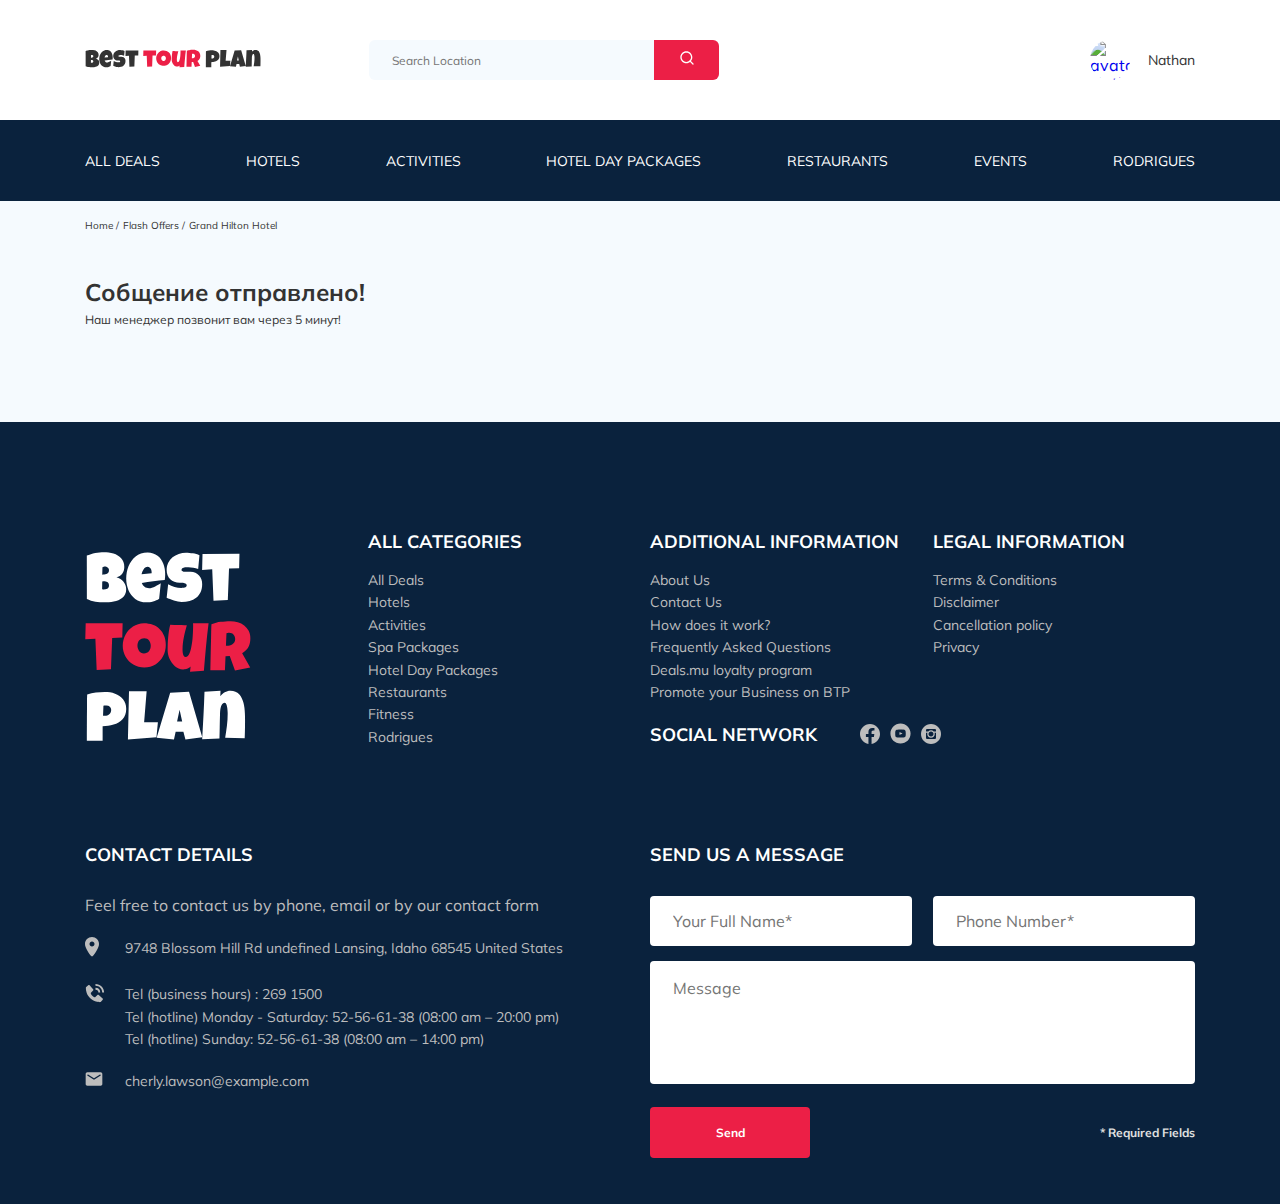
==== thankyou.html @ 68c62ca2 "add: php" ====
<!DOCTYPE html>
<html lang="ru">

<head>
  <meta charset="UTF-8">
  <meta http-equiv="X-UA-Compatible" content="IE=edge">
  <meta name="viewport" content="width=device-width, initial-scale=1.0">
  <title>Best Tour Plan - Hotel Booking</title>
  <link
    href="https://fonts.googleapis.com/css2?family=Mulish:wght@400;700&family=Nunito:wght@400;600;700;800&display=swap"
    rel="stylesheet">
  <link rel="stylesheet" href="css/swiper-bundle.min.css">
  <link rel="stylesheet" href="css/style.css">
</head>

<body>
  <header class="navbar navbar_mobile_fixed">
    <div class="container">
      <div class="navbar-top">
        <a href="#" class="logo">
          <img src="img/horizontal-logo.svg" alt="Logo: Best Tour Plan" class="logo__image">
        </a>
        <form action="#" class="search navbar__search navbar__search_mobile_hidden">
          <input type="text" class="search__input" placeholder="Search Location">
          <button class="search__button">
            <img src="img/search.svg" alt="icon: search">
          </button>
        </form>

        <a href="#" class="user navbar__user navbar__user_mobile_hidden">
          <img src="img/user-avatar.JPG" alt="avatar: Nathan" class="user__avatar">
          <span class="user__name">Nathan</span>
        </a>
        <!-- /.user -->
        <button class="menu-button navbar-top__menu-button">
          <span class="menu-button__line"></span>
          <span class="menu-button__line"></span>
          <span class="menu-button__line"></span>
        </button>
        <!-- /.navbar-top__menu-btn -->
      </div>
      <!-- /.navbar-top -->


    </div>
    <!-- /.conainer -->
    <div class="navbar-bottom">
      <div class="container">
        <nav>
          <ul class="navbar-menu">
            <li class="navbar-menu__item navbar-menu__item_mobile_visible"><a href="#"
                class="user navbar__user navbar__user_mobile_visible">
                <img src="img/user-avatar.JPG" alt="avatar: Nathan" class="user__avatar">
                <span class="user__name user__name--light">Nathan</span>
              </a>
              <!-- /.user -->
            </li>
            <!-- /.navbar-menu__item -->
            <li class="navbar-menu__item navbar-menu__item_mobile_visible">
              <form action="#" class="search navbar__search navbar__search_mobile_visible">
                <input type="text" class="search__input" placeholder="Search Location">
                <button class="search__button">
                  <img src="img/search.svg" alt="icon: search">
                </button>
              </form>
            </li>
            <!-- /.navbar-menu__item -->
            <li class="navbar-menu__item"><a href="#" class="navbar-menu__link">All Deals</a></li>
            <li class="navbar-menu__item"><a href="#" class="navbar-menu__link">Hotels</a></li>
            <li class="navbar-menu__item"><a href="#" class="navbar-menu__link">Activities</a></li>
            <li class="navbar-menu__item"><a href="#" class="navbar-menu__link">Hotel Day Packages</a></li>
            <li class="navbar-menu__item"><a href="#" class="navbar-menu__link">Restaurants</a></li>
            <li class="navbar-menu__item"><a href="#" class="navbar-menu__link">Events</a></li>
            <li class="navbar-menu__item"><a href="#" class="navbar-menu__link">Rodrigues</a></li>
          </ul>
        </nav>
        <!-- /.navbar-menu -->
      </div>
    </div>
    <!-- /.navbar-bottom -->
  </header>
  <nav class="breadcrumb">
    <div class="container">
      <ul class="breadcrumb-list">
        <li class="breadcrumb-list__item">
          <a href="#" class="breadcrumb-list__link">Home</a>
        </li>
        <li class="breadcrumb-list__item">
          <a href="#" class="breadcrumb-list__link">Flash Offers</a>
        </li>
        <li class="breadcrumb-list__item">
          Grand Hilton Hotel
        </li>
      </ul>
    </div>
    <!-- /.container -->
  </nav>
  <!-- /.breadcrumb -->
  <section class="hotel">
    <div class="container">
      <div class="hotel-info">
        <div class="hotel-info__text">
          <div class="hotel-wrapper">
            <h1 class="hotel-name hotel-info__name">Собщение отправлено!</h1>
          </div>
          <p class="hotel-description hotel-info__description">Наш менеджер позвонит вам через 5 минут!</p>
        </div>
        <!-- /.hotel-info__text -->
      </div>
      <!-- /.hotel-info -->
    </div>
    <!-- /.container -->
  </section>
  <!-- /.hotel -->
 
  <footer class="footer">
    <div class="container">
      <div class="footer-wrapper">
        <img src="img/vertical-logo.svg" alt="logo: Best Tour Plan" class="logo footer__logo">
        <div class="footer__list footer__categories">
          <h3 class="footer__title">ALL CATEGORIES</h3>
          <ul class="footer__ul">
            <li class="footer__item"><a href="#" class="footer__link">All Deals
              </a></li>
            <li class="footer__item"><a href="#" class="footer__link">Hotels
              </a></li>
            <li class="footer__item"><a href="#" class="footer__link">Activities
              </a></li>
            <li class="footer__item"><a href="#" class="footer__link">Spa Packages
              </a></li>
            <li class="footer__item"><a href="#" class="footer__link">Hotel Day Packages</a></li>
            <li class="footer__item"><a href="#" class="footer__link">Restaurants</a></li>
            <li class="footer__item"><a href="#" class="footer__link">Fitness</a></li>
            <li class="footer__item"><a href="#" class="footer__link">Rodrigues</a></li>
          </ul>
        </div>
        <!-- /.footer__list -->
        <div class="footer__list footer__additional">
          <h3 class="footer__title">ADDITIONAL INFORMATION</h3>
          <ul class="footer__ul">
            <li class="footer__item"><a href="#" class="footer__link">About Us</a></li>
            <li class="footer__item"><a href="#" class="footer__link">Contact Us</a></li>
            <li class="footer__item"><a href="#" class="footer__link">How does it work?</a></li>
            <li class="footer__item"><a href="#" class="footer__link">Frequently Asked Questions</a></li>
            <li class="footer__item"><a href="#" class="footer__link">Deals.mu loyalty program
              </a></li>
            <li class="footer__item"><a href="#" class="footer__link">Promote your Business on BTP</a></li>
          </ul>
        </div>
        <!-- /.footer__list -->
        <div class="footer__social-network">
          <h3 class="footer__title footer__title--inline">Social Network</h3>
          <div class="footer__social-links">
            <a href="#" class="footer__link"><img src="img/facebook.svg" alt="facebook"></a>
            <a href="#" class="footer__link"><img src="img/you-tube.svg" alt="you-tube"></a>
            <a href="#" class="footer__link"><img src="img/instagram.svg" alt="instagram"></a>
          </div>
          <!-- /.footer__social-links -->
        </div>
        <!-- /.footer__social-network -->
        <div class="footer__list footer__legal">
          <h3 class="footer__title">LEGAL INFORMATION</h3>
          <ul class="footer__ul">
            <li class="footer__item"><a href="#" class="footer__link">Terms & Conditions
              </a></li>
            <li class="footer__item"><a href="#" class="footer__link">Disclaimer
              </a></li>
            <li class="footer__item"><a href="#" class="footer__link">Cancellation policy
              </a></li>
            <li class="footer__item"><a href="#" class="footer__link">Privacy</a></li>
          </ul>
        </div>
        <!-- /.footer__list -->
        <div class="footer__contact-details">
          <h3 class="footer__title footer__title--mb-3">
            Contact Details
          </h3>
          <p class="footer__text">Feel free to contact us by phone, email or by our contact form</p>
          <ul class="footer__ul">
            <li class="footer__item footer__item--mb-2">
              <div class="footer__icon-wrapper"><img class="footer__icon" src="img/map-marker.svg" alt="icon: map">
              </div>
              9748 Blossom Hill Rd undefined Lansing, Idaho 68545 United States
            </li>
            <li class="footer__item footer__item--mb-2">
              <div class="footer__icon-wrapper"><img class="footer__icon" src="img/contact-phone-call.svg"
                  alt="icon: phone"></div>

              Tel (business hours) : 269 1500 <br>
              Tel (hotline) Monday - Saturday: 52-56-61-38 (08:00 am – 20:00 pm) <br>
              Tel (hotline) Sunday: 52-56-61-38 (08:00 am – 14:00 pm)

            </li>
            <li class="footer__item footer__item--mb-2">
              <div class="footer__icon-wrapper"><img class="footer__icon" src="img/email.svg" alt="icon: email"></div>
              cherly.lawson@example.com
            </li>
          </ul>
        </div>
        <!-- /.footer__contact-details -->
        <div class="footer__contact-form">
          <h3 class="footer__title footer__title--mb-3">Send us a message</h3>
          <form action="send.php" method="post" class="footer__form">
            <input type="text" class="input footer__input" placeholder="Your Full Name*" name="name">
            <input type="text" class="input footer__input" placeholder="Phone Number*" name="phone">
            <textarea class="footer__message" placeholder="Message" name="message"></textarea>
            <button type="submit" class="button footer__button">Send</button>
            <span class="footer__info">* Required Fields</span>
          </form>
        </div>
        <!-- /.footer__contacts-form -->
      </div>
      <!-- /.footer-wrapper -->
    </div>
    <!-- /.container -->
  </footer>

  <script src="js/swiper-bundle.min.js"></script>
  <script src="js/main.js"></script>
</body>

</html>
---- css/style.css ----
* {
  -webkit-box-sizing: border-box;
          box-sizing: border-box;
}

body {
  font-family: "Mulish";
  background-color: #F5FAFE;
  color: #333333;
}

.container {
  max-width: 1110px;
  margin: auto;
}

img {
  max-width: 100%;
}

/*! normalize.css v8.0.1 | MIT License | github.com/necolas/normalize.css */
/* Document
   ========================================================================== */
/**
 * 1. Correct the line height in all browsers.
 * 2. Prevent adjustments of font size after orientation changes in iOS.
 */
html {
  line-height: 1.15;
  /* 1 */
  -webkit-text-size-adjust: 100%;
  /* 2 */
}

/* Sections
   ========================================================================== */
/**
 * Remove the margin in all browsers.
 */
body {
  margin: 0;
}

/**
 * Render the `main` element consistently in IE.
 */
main {
  display: block;
}

/**
 * Correct the font size and margin on `h1` elements within `section` and
 * `article` contexts in Chrome, Firefox, and Safari.
 */
h1 {
  font-size: 2em;
  margin: 0.67em 0;
}

/* Grouping content
   ========================================================================== */
/**
 * 1. Add the correct box sizing in Firefox.
 * 2. Show the overflow in Edge and IE.
 */
hr {
  -webkit-box-sizing: content-box;
          box-sizing: content-box;
  /* 1 */
  height: 0;
  /* 1 */
  overflow: visible;
  /* 2 */
}

/**
 * 1. Correct the inheritance and scaling of font size in all browsers.
 * 2. Correct the odd `em` font sizing in all browsers.
 */
pre {
  font-family: monospace, monospace;
  /* 1 */
  font-size: 1em;
  /* 2 */
}

/* Text-level semantics
   ========================================================================== */
/**
 * Remove the gray background on active links in IE 10.
 */
a {
  background-color: transparent;
}

/**
 * 1. Remove the bottom border in Chrome 57-
 * 2. Add the correct text decoration in Chrome, Edge, IE, Opera, and Safari.
 */
abbr[title] {
  border-bottom: none;
  /* 1 */
  text-decoration: underline;
  /* 2 */
  -webkit-text-decoration: underline dotted;
          text-decoration: underline dotted;
  /* 2 */
}

/**
 * Add the correct font weight in Chrome, Edge, and Safari.
 */
b,
strong {
  font-weight: bolder;
}

/**
 * 1. Correct the inheritance and scaling of font size in all browsers.
 * 2. Correct the odd `em` font sizing in all browsers.
 */
code,
kbd,
samp {
  font-family: monospace, monospace;
  /* 1 */
  font-size: 1em;
  /* 2 */
}

/**
 * Add the correct font size in all browsers.
 */
small {
  font-size: 80%;
}

/**
 * Prevent `sub` and `sup` elements from affecting the line height in
 * all browsers.
 */
sub,
sup {
  font-size: 75%;
  line-height: 0;
  position: relative;
  vertical-align: baseline;
}

sub {
  bottom: -0.25em;
}

sup {
  top: -0.5em;
}

/* Embedded content
   ========================================================================== */
/**
 * Remove the border on images inside links in IE 10.
 */
img {
  border-style: none;
}

/* Forms
   ========================================================================== */
/**
 * 1. Change the font styles in all browsers.
 * 2. Remove the margin in Firefox and Safari.
 */
button,
input,
optgroup,
select,
textarea {
  font-family: inherit;
  /* 1 */
  font-size: 100%;
  /* 1 */
  line-height: 1.15;
  /* 1 */
  margin: 0;
  /* 2 */
}

/**
 * Show the overflow in IE.
 * 1. Show the overflow in Edge.
 */
button,
input {
  /* 1 */
  overflow: visible;
}

/**
 * Remove the inheritance of text transform in Edge, Firefox, and IE.
 * 1. Remove the inheritance of text transform in Firefox.
 */
button,
select {
  /* 1 */
  text-transform: none;
}

/**
 * Correct the inability to style clickable types in iOS and Safari.
 */
button,
[type="button"],
[type="reset"],
[type="submit"] {
  -webkit-appearance: button;
}

/**
 * Remove the inner border and padding in Firefox.
 */
button::-moz-focus-inner,
[type="button"]::-moz-focus-inner,
[type="reset"]::-moz-focus-inner,
[type="submit"]::-moz-focus-inner {
  border-style: none;
  padding: 0;
}

/**
 * Restore the focus styles unset by the previous rule.
 */
button:-moz-focusring,
[type="button"]:-moz-focusring,
[type="reset"]:-moz-focusring,
[type="submit"]:-moz-focusring {
  outline: 1px dotted ButtonText;
}

/**
 * Correct the padding in Firefox.
 */
fieldset {
  padding: 0.35em 0.75em 0.625em;
}

/**
 * 1. Correct the text wrapping in Edge and IE.
 * 2. Correct the color inheritance from `fieldset` elements in IE.
 * 3. Remove the padding so developers are not caught out when they zero out
 *    `fieldset` elements in all browsers.
 */
legend {
  -webkit-box-sizing: border-box;
          box-sizing: border-box;
  /* 1 */
  color: inherit;
  /* 2 */
  display: table;
  /* 1 */
  max-width: 100%;
  /* 1 */
  padding: 0;
  /* 3 */
  white-space: normal;
  /* 1 */
}

/**
 * Add the correct vertical alignment in Chrome, Firefox, and Opera.
 */
progress {
  vertical-align: baseline;
}

/**
 * Remove the default vertical scrollbar in IE 10+.
 */
textarea {
  overflow: auto;
}

/**
 * 1. Add the correct box sizing in IE 10.
 * 2. Remove the padding in IE 10.
 */
[type="checkbox"],
[type="radio"] {
  -webkit-box-sizing: border-box;
          box-sizing: border-box;
  /* 1 */
  padding: 0;
  /* 2 */
}

/**
 * Correct the cursor style of increment and decrement buttons in Chrome.
 */
[type="number"]::-webkit-inner-spin-button,
[type="number"]::-webkit-outer-spin-button {
  height: auto;
}

/**
 * 1. Correct the odd appearance in Chrome and Safari.
 * 2. Correct the outline style in Safari.
 */
[type="search"] {
  -webkit-appearance: textfield;
  /* 1 */
  outline-offset: -2px;
  /* 2 */
}

/**
 * Remove the inner padding in Chrome and Safari on macOS.
 */
[type="search"]::-webkit-search-decoration {
  -webkit-appearance: none;
}

/**
 * 1. Correct the inability to style clickable types in iOS and Safari.
 * 2. Change font properties to `inherit` in Safari.
 */
::-webkit-file-upload-button {
  -webkit-appearance: button;
  /* 1 */
  font: inherit;
  /* 2 */
}

/* Interactive
   ========================================================================== */
/*
 * Add the correct display in Edge, IE 10+, and Firefox.
 */
details {
  display: block;
}

/*
 * Add the correct display in all browsers.
 */
summary {
  display: list-item;
}

/* Misc
   ========================================================================== */
/**
 * Add the correct display in IE 10+.
 */
template {
  display: none;
}

/**
 * Add the correct display in IE 10.
 */
[hidden] {
  display: none;
}

.navbar {
  background-color: #fff;
}

.navbar-top {
  display: -webkit-box;
  display: -ms-flexbox;
  display: flex;
  -webkit-box-align: center;
      -ms-flex-align: center;
          align-items: center;
  -webkit-box-pack: justify;
      -ms-flex-pack: justify;
          justify-content: space-between;
  padding-top: 40px;
  padding-bottom: 40px;
}

.navbar-top__menu-button {
  display: none;
}

.navbar__search {
  margin-right: auto;
  margin-left: 108px;
}

.navbar-bottom {
  background-color: #0A223D;
}

.navbar-menu {
  list-style: none;
  margin: 0;
  padding: 31px 0;
  display: -webkit-box;
  display: -ms-flexbox;
  display: flex;
  -webkit-box-align: center;
      -ms-flex-align: center;
          align-items: center;
  -webkit-box-pack: justify;
      -ms-flex-pack: justify;
          justify-content: space-between;
  color: #fff;
}

.navbar-menu__link {
  color: inherit;
  text-decoration: none;
  text-transform: uppercase;
  font-size: 14px;
  line-height: 18px;
  width: 177px;
  height: auto;
}

.navbar-menu__item_mobile_visible {
  display: none;
}

.search {
  display: -webkit-box;
  display: -ms-flexbox;
  display: flex;
  position: relative;
  overflow: hidden;
  border-radius: 6px;
  height: 40px;
}

.search__input {
  width: 350px;
  height: 100%;
  padding-left: 23px;
  padding-right: 75px;
  background: #F5FAFE;
  border: none;
  font-size: 12px;
  line-height: 15px;
  font-family: "Mulish";
  color: #333333;
}

.search__button {
  position: absolute;
  top: 0;
  right: 0;
  height: 100%;
  width: 65px;
  border: none;
  background-color: #EC1F46;
}

.user {
  display: -webkit-box;
  display: -ms-flexbox;
  display: flex;
  -webkit-box-align: center;
      -ms-flex-align: center;
          align-items: center;
  text-decoration: none;
}

.user__avatar {
  width: 40px;
  height: 40px;
  border-radius: 50%;
  -o-object-fit: cover;
     object-fit: cover;
}

.user__name {
  font-family: "Mulish";
  margin-left: 18px;
  font-size: 14px;
  line-height: 18px;
  color: #333333;
}

.breadcrumb-list {
  display: -webkit-box;
  display: -ms-flexbox;
  display: flex;
  -webkit-box-align: center;
      -ms-flex-align: center;
          align-items: center;
  padding: 18px 0;
  margin: 0;
  list-style: none;
}

.breadcrumb-list__item {
  font-size: 10px;
  line-height: 13px;
}

.breadcrumb-list__item:not(:last-child)::after {
  content: "/";
  margin-right: 4px;
}

.breadcrumb-list__link {
  text-decoration: none;
  color: inherit;
}

.hotel {
  padding-top: 23px;
  padding-bottom: 70px;
}

.hotel-info {
  display: -webkit-box;
  display: -ms-flexbox;
  display: flex;
  -webkit-box-align: center;
      -ms-flex-align: center;
          align-items: center;
  -webkit-box-pack: justify;
      -ms-flex-pack: justify;
          justify-content: space-between;
  padding-bottom: 20px;
}

.hotel-info__offer {
  margin-left: 14px;
  margin-top: 4px;
}

.hotel-info__name {
  margin-top: 4px;
  margin-bottom: 0;
}

.hotel-info__description {
  margin: 5px 0;
}

.hotel-name {
  font-size: 24px;
  line-height: 30px;
}

.hotel-wrapper {
  display: -webkit-box;
  display: -ms-flexbox;
  display: flex;
  -ms-flex-wrap: wrap;
      flex-wrap: wrap;
  -webkit-box-align: center;
      -ms-flex-align: center;
          align-items: center;
}

.hotel-description {
  font-size: 12px;
  line-height: 15px;
}

.hotel-grid {
  display: -webkit-box;
  display: -ms-flexbox;
  display: flex;
  -webkit-box-pack: justify;
      -ms-flex-pack: justify;
          justify-content: space-between;
}

.hotel-right {
  display: -webkit-box;
  display: -ms-flexbox;
  display: flex;
  -webkit-box-orient: vertical;
  -webkit-box-direction: normal;
      -ms-flex-direction: column;
          flex-direction: column;
  -webkit-box-pack: justify;
      -ms-flex-pack: justify;
          justify-content: space-between;
}

.hotel-slider {
  width: 728px;
  height: 450px;
}

.hotel-slider__item {
  width: 100%;
  height: 100%;
  position: relative;
  border-radius: 8px;
  overflow: hidden;
}

.hotel-slider__item::after {
  content: "";
  position: absolute;
  width: 100%;
  height: 100%;
  top: 0;
  bottom: 0;
  left: 0;
  right: 0;
  z-index: 10;
  background: -webkit-gradient(linear, left top, left bottom, from(rgba(0, 122, 223, 0.48)), to(rgba(255, 255, 255, 0.128)));
  background: linear-gradient(180deg, rgba(0, 122, 223, 0.48) 0%, rgba(255, 255, 255, 0.128) 100%);
}

.hotel-slider__img {
  width: 100%;
  height: 100%;
}

.hotel-slider__button {
  position: absolute;
  top: 50%;
  -webkit-transform: translateY(-50%);
          transform: translateY(-50%);
  z-index: 99;
  width: 30px;
  height: 30px;
  border: none;
  cursor: pointer;
  background-repeat: no-repeat;
  background-position: center;
  background-size: 10px;
  background-color: transparent;
}

.hotel-slider__button--next {
  right: 18px;
  background-image: url(../img/arrow-next.svg);
}

.hotel-slider__button--prev {
  left: 18px;
  background-image: url(../img/arrow-prev.svg);
}

.stars {
  width: 100%;
}

.offer {
  font-size: 10px;
  line-height: 13px;
  padding: 4px 9px;
  background-color: #EC1F46;
  border-radius: 3px;
  color: #fff;
}

.rating {
  max-width: 65px;
  min-height: 45px;
  text-align: center;
  color: #fff;
  background-color: #EC1F46;
  border-radius: 4px;
}

.rating__text {
  font-size: 8px;
  line-height: 10px;
}

.rating__counter {
  font-size: 14px;
  line-height: 18px;
}

.booking {
  font-family: Nunito;
  background-color: #0A223D;
  color: #fff;
  border-radius: 8px;
  width: 350px;
  min-height: 210px;
  padding: 28px;
}

.booking__info {
  display: -webkit-box;
  display: -ms-flexbox;
  display: flex;
  -webkit-box-pack: justify;
      -ms-flex-pack: justify;
          justify-content: space-between;
  margin-bottom: 9px;
}

.booking__price {
  display: -webkit-box;
  display: -ms-flexbox;
  display: flex;
  -webkit-box-orient: vertical;
  -webkit-box-direction: normal;
      -ms-flex-direction: column;
          flex-direction: column;
}

.booking__start {
  font-weight: normal;
  font-size: 10px;
  line-height: 14px;
}

.booking__pricetag {
  font-style: normal;
  font-weight: 800;
  font-size: 24px;
  line-height: 33px;
}

.booking__per-room {
  font-style: normal;
  font-weight: normal;
  font-size: 12px;
  line-height: 16px;
}

.booking__room {
  margin-top: 4px;
}

.booking__text {
  display: -webkit-box;
  display: -ms-flexbox;
  display: flex;
  -webkit-box-align: center;
      -ms-flex-align: center;
          align-items: center;
  -webkit-box-pack: justify;
      -ms-flex-pack: justify;
          justify-content: space-between;
  margin-bottom: 8px;
  font-style: normal;
  font-weight: normal;
  font-size: 12px;
  line-height: 16px;
}

.booking__description {
  margin-left: 9px;
}

.booking__call-center {
  display: -webkit-box;
  display: -ms-flexbox;
  display: flex;
  -webkit-box-align: center;
      -ms-flex-align: center;
          align-items: center;
  -webkit-box-pack: justify;
      -ms-flex-pack: justify;
          justify-content: space-between;
  margin-bottom: 17px;
}

.booking__heading {
  font-style: normal;
  font-weight: 600;
  font-size: 18px;
  line-height: 25px;
}

.booking__number {
  display: -webkit-box;
  display: -ms-flexbox;
  display: flex;
  -webkit-box-align: center;
      -ms-flex-align: center;
          align-items: center;
  -webkit-box-pack: justify;
      -ms-flex-pack: justify;
          justify-content: space-between;
  color: inherit;
  text-decoration: none;
  font-weight: 600;
  font-size: 18px;
  line-height: 25px;
}

.booking__num {
  margin-left: 8px;
}

.booking__button {
  width: 100%;
  min-height: 45px;
  font-weight: 600;
  font-size: 14px;
  line-height: 19px;
  border-radius: 4px;
  background-color: #EC1F46;
  border: none;
  color: #fff;
  cursor: pointer;
}

.map {
  width: 347px;
  height: 213px;
  border-radius: 10px;
  overflow: hidden;
}

.newslatter {
  position: relative;
  padding: 98px 0 87px 0;
  background-image: url(../img/newslatter-bg.jpg);
  background-repeat: no-repeat;
  background-position: center;
  background-size: cover;
}

.newslatter::before {
  content: "";
  position: absolute;
  top: 0;
  left: 0;
  right: 0;
  bottom: 0;
  width: 100%;
  height: 100%;
  background-color: rgba(10, 34, 61, 0.8);
}

.newslatter-wrapper {
  position: relative;
  display: -webkit-box;
  display: -ms-flexbox;
  display: flex;
  -webkit-box-align: center;
      -ms-flex-align: center;
          align-items: center;
  -webkit-box-pack: justify;
      -ms-flex-pack: justify;
          justify-content: space-between;
  max-width: 731px;
  margin: auto;
}

.newslatter-title {
  color: #fff;
  font-style: normal;
  font-weight: 300;
  font-size: 24px;
  line-height: 30px;
}

.newslatter-title__strong {
  display: block;
  font-weight: 600;
  font-size: 36px;
  line-height: 45px;
  text-transform: uppercase;
}

.subscribe {
  position: relative;
  width: 350px;
  height: 55px;
  border-radius: 4px;
  overflow: hidden;
}

.subscribe__input {
  position: absolute;
  width: 100%;
  height: 100%;
  padding-left: 33px;
  padding-right: 75px;
  bottom: none;
  font-style: normal;
  font-weight: 300;
  font-size: 14px;
  line-height: 18px;
}

.subscribe__button {
  position: absolute;
  min-width: 65px;
  right: 0;
  top: 0;
  height: 100%;
  border: none;
  background-color: #EC1F46;
  color: #fff;
}

.reviews {
  padding: 40px 0 70px 0;
}

.reviews__title {
  font-style: normal;
  font-weight: bold;
  font-size: 36px;
  line-height: 45px;
  text-align: center;
  text-transform: uppercase;
  margin-bottom: 70px;
}

.reviews-slider__item {
  position: relative;
  display: -webkit-box;
  display: -ms-flexbox;
  display: flex;
  -webkit-box-orient: vertical;
  -webkit-box-direction: normal;
      -ms-flex-direction: column;
          flex-direction: column;
  -webkit-box-align: center;
      -ms-flex-align: center;
          align-items: center;
  max-width: 730px;
  margin: 45px auto 0;
  background-color: #fff;
  border-radius: 8px;
  padding: 0 62px 30px;
}

.reviews-slider__item::before {
  content: "";
  position: absolute;
  left: 62px;
  top: 13px;
  width: 70px;
  height: 47px;
  background-image: url(../img/quote-left.svg);
  background-repeat: no-repeat;
}

.reviews-slider__item::after {
  content: "";
  position: absolute;
  right: 62px;
  top: 118px;
  width: 70px;
  height: 47px;
  background-image: url(../img/quote-right.svg);
  background-repeat: no-repeat;
}

.reviews-slider__button {
  position: absolute;
  top: 50%;
  -webkit-transform: translateY(-50%);
          transform: translateY(-50%);
  width: 30px;
  height: 30px;
  background-repeat: no-repeat;
  background-size: 10px;
  background-position: center;
  border: none;
  background-color: transparent;
  cursor: pointer;
  z-index: 99;
}

.reviews-slider__button--prev {
  background-image: url(../img/arrow-prev-secondary.svg);
  left: 0;
}

.reviews-slider__button--next {
  background-image: url(../img/arrow-next-secondary.svg);
  right: 0;
}

.reviews-slider__profile {
  display: -webkit-box;
  display: -ms-flexbox;
  display: flex;
  -webkit-box-orient: vertical;
  -webkit-box-direction: normal;
      -ms-flex-direction: column;
          flex-direction: column;
  -webkit-box-align: center;
      -ms-flex-align: center;
          align-items: center;
  margin-top: -45px;
  margin-bottom: 30px;
}

.reviews-slider__avatar {
  width: 90px;
  height: 90px;
  border-radius: 50%;
  -o-object-fit: cover;
     object-fit: cover;
  margin-bottom: 9px;
}

.reviews-slider__username {
  font-weight: bold;
  font-size: 12px;
  line-height: 15px;
  color: #EC1F46;
  margin-bottom: 10px;
}

.reviews-slider__date {
  font-style: normal;
  font-weight: normal;
  font-size: 10px;
  line-height: 13px;
  margin-bottom: 4px;
}

.reviews-slider__rating {
  display: -webkit-box;
  display: -ms-flexbox;
  display: flex;
  -webkit-box-align: center;
      -ms-flex-align: center;
          align-items: center;
}

.reviews-slider__text {
  max-width: 537px;
  font-style: normal;
  font-weight: normal;
  font-size: 12px;
  line-height: 160%;
  text-align: justify;
  margin: auto;
}

.activities {
  padding: 60px 0 98px 0;
}

.activities__title {
  font-style: normal;
  font-weight: bold;
  font-size: 24px;
  line-height: 30px;
  text-transform: uppercase;
  margin-bottom: 57px;
}

.activities-wrapper {
  display: -webkit-box;
  display: -ms-flexbox;
  display: flex;
  -webkit-box-pack: justify;
      -ms-flex-pack: justify;
          justify-content: space-between;
}

.card {
  position: relative;
  display: -webkit-box;
  display: -ms-flexbox;
  display: flex;
  -webkit-box-orient: vertical;
  -webkit-box-direction: normal;
      -ms-flex-direction: column;
          flex-direction: column;
  -webkit-box-align: start;
      -ms-flex-align: start;
          align-items: flex-start;
  padding: 24px 26px;
  width: 255px;
  height: 255px;
  border-radius: 6px;
  overflow: hidden;
}

.card::before {
  content: "";
  position: absolute;
  left: 0;
  right: 0;
  top: 0;
  bottom: 0;
  background: linear-gradient(179.83deg, rgba(196, 196, 196, 0) 35.34%, #0A223D 99.85%);
  z-index: -1;
}

.card__image {
  position: absolute;
  left: 0;
  right: 0;
  top: 0;
  bottom: 0;
  width: 100%;
  height: 100%;
  -o-object-fit: cover;
     object-fit: cover;
  z-index: -2;
}

.card__title {
  margin-top: auto;
  margin-bottom: 18px;
  font-style: normal;
  font-weight: bold;
  font-size: 16px;
  line-height: 20px;
  color: #fff;
}

.card__button {
  font-family: Nunito;
  font-style: normal;
  font-weight: 600;
  font-size: 12px;
  line-height: 16px;
  color: #fff;
  padding: 7px 22px;
  border: none;
  background-color: #EC1F46;
  border-radius: 4px;
  cursor: pointer;
}

.footer {
  background-color: #0A223D;
  color: #fff;
  padding-top: 108px;
  padding-bottom: 46px;
}

.footer-wrapper {
  display: -ms-grid;
  display: grid;
  -ms-grid-columns: (minmax(min-content, 1fr))[4];
      grid-template-columns: repeat(4, minmax(-webkit-min-content, 1fr));
      grid-template-columns: repeat(4, minmax(min-content, 1fr));
  grid-gap: 20px;
  grid-auto-rows: minmax(40px, -webkit-min-content);
  grid-auto-rows: minmax(40px, min-content);
  -webkit-box-align: start;
      -ms-flex-align: start;
          align-items: start;
}

.footer__logo {
  width: 166px;
  -ms-grid-row: 1;
  -ms-grid-row-span: 2;
  grid-row: 1 / 3;
  -ms-flex-item-align: stretch;
      -ms-grid-row-align: stretch;
      align-self: stretch;
}

.footer__categories {
  -ms-grid-row: 1;
  -ms-grid-row-span: 3;
  grid-row: 1 / 4;
}

.footer__social-links {
  display: -webkit-box;
  display: -ms-flexbox;
  display: flex;
  -webkit-box-align: center;
      -ms-flex-align: center;
          align-items: center;
  min-width: 81px;
  -webkit-box-pack: justify;
      -ms-flex-pack: justify;
          justify-content: space-between;
}

.footer__social-network {
  display: -webkit-box;
  display: -ms-flexbox;
  display: flex;
  -webkit-box-align: start;
      -ms-flex-align: start;
          align-items: start;
  -ms-grid-row: 2;
  -ms-grid-row-span: 2;
  grid-row: 2 / 4;
  grid-column: span 2;
}

.footer__contact-details {
  grid-column: span 2;
}

.footer__contact-form {
  grid-column: span 2;
}

.footer__form {
  display: -webkit-box;
  display: -ms-flexbox;
  display: flex;
  -webkit-box-align: center;
      -ms-flex-align: center;
          align-items: center;
  -webkit-box-pack: justify;
      -ms-flex-pack: justify;
          justify-content: space-between;
  -ms-flex-wrap: wrap;
      flex-wrap: wrap;
}

.footer__ul {
  padding: 0;
  margin: 0;
  list-style: none;
}

.footer__title {
  font-style: normal;
  font-weight: bold;
  font-size: 18px;
  text-transform: uppercase;
  line-height: 23px;
  margin: 0 0 16px 0;
}

.footer__title--inline {
  margin: 0 43px 0 0;
}

.footer__title--mb-3 {
  margin-bottom: 30px;
}

.footer__item {
  display: -webkit-box;
  display: -ms-flexbox;
  display: flex;
  -webkit-box-align: start;
      -ms-flex-align: start;
          align-items: flex-start;
  font-style: normal;
  font-weight: normal;
  font-size: 14px;
  line-height: 160%;
  color: #BDBDBD;
}

.footer__item--mb-2 {
  margin-bottom: 20px;
}

.footer__icon-wrapper {
  min-width: 40px;
}

.footer__text {
  color: #BDBDBD;
  margin-bottom: 22px;
}

.footer__link {
  text-decoration: none;
  color: inherit;
}

.footer__input {
  background-color: #fff;
  border-radius: 4px;
  border: none;
  padding: 0 23px;
  height: 50px;
  margin-bottom: 15px;
  -ms-flex-preferred-size: 48%;
      flex-basis: 48%;
}

.footer__message {
  background-color: #fff;
  width: 539px;
  height: 123px;
  resize: none;
  border-radius: 4px;
  padding: 18px 23px;
  border: none;
  -ms-flex-preferred-size: 100%;
      flex-basis: 100%;
  margin-bottom: 23px;
}

.footer__button {
  min-width: 160px;
  min-height: 50px;
  padding: 18px;
  font-style: normal;
  font-weight: bold;
  font-size: 12px;
  line-height: 15px;
  color: #fff;
  background-color: #EC1F46;
  border-radius: 4px;
  border: none;
}

.footer__info {
  font-style: normal;
  font-weight: bold;
  font-size: 12px;
  line-height: 15px;
  color: #E0E0E0;
}

.footer__cancellatios {
  display: -webkit-box;
  display: -ms-flexbox;
  display: flex;
  -webkit-box-pack: justify;
      -ms-flex-pack: justify;
          justify-content: space-between;
  grid-colomn: 4;
}

@media (max-width: 1200px) {
  .container {
    max-width: 960px;
  }
  .slider {
    width: 590px;
  }
  .hotel-slider {
    width: 590px;
  }
  .hotel-slider__img {
    width: 100%;
    height: 100%;
    -o-object-fit: cover;
       object-fit: cover;
  }
  .card {
    width: 230px;
    height: 230px;
  }
  .footer__input {
    -ms-flex-preferred-size: 100%;
        flex-basis: 100%;
  }
}

@media (max-width: 992px) {
  .container, .newslatter-wrapper {
    max-width: 700px;
  }
  .logo {
    width: 132px;
  }
  .navbar-top {
    padding-top: 30px;
    padding-bottom: 30px;
  }
  .navbar__search {
    margin-left: auto;
    max-width: 340px;
  }
  .navbar-menu {
    padding-top: 22px;
    padding-bottom: 22px;
  }
  .navbar-menu__link {
    font-size: 12px;
    line-height: 15px;
  }
  .hotel-grid {
    -webkit-box-orient: vertical;
    -webkit-box-direction: normal;
        -ms-flex-direction: column;
            flex-direction: column;
  }
  .hotel__slider {
    margin-bottom: 30px;
  }
  .hotel-right {
    -webkit-box-orient: horizontal;
    -webkit-box-direction: normal;
        -ms-flex-direction: row;
            flex-direction: row;
  }
  .hotel-slider {
    width: 100%;
  }
  .booking {
    width: 340px;
  }
  .map {
    width: 340px;
  }
  .reviews-slider__item {
    max-width: 580px;
  }
  .activities-wrapper {
    -ms-flex-wrap: wrap;
        flex-wrap: wrap;
  }
  .activities__card {
    margin-bottom: 20px;
  }
  .card {
    width: 340px;
    height: 250px;
  }
  .footer-wrapper {
    -ms-grid-columns: (1fr)[6];
        grid-template-columns: repeat(6, 1fr);
    grid-row-gap: 40px;
  }
  .footer__input {
    -ms-flex-preferred-size: 48%;
        flex-basis: 48%;
  }
  .footer__logo {
    -ms-grid-row: 1;
    -ms-grid-row-span: 1;
    grid-row: 1 / 2;
    grid-column: span 2;
  }
  .footer__social-network {
    -ms-grid-row: 1;
    -ms-grid-row-span: 1;
    grid-row: 1 / 2;
    grid-column: span 4;
    -ms-flex-item-align: center;
        -ms-grid-row-align: center;
        align-self: center;
  }
  .footer__categories {
    grid-column: span 2;
    -ms-grid-row: 2;
    -ms-grid-row-span: 1;
    grid-row: 2 / 3;
  }
  .footer__legal {
    grid-column: span 2;
  }
  .footer__additional {
    grid-column: span 2;
  }
  .footer__contact-details {
    grid-column: span 5;
    -ms-grid-row: 3;
    grid-row: 3;
  }
  .footer__contact-form {
    grid-column: span 5;
    -ms-grid-row: 4;
    grid-row: 4;
  }
}

@media (max-width: 768px) {
  .container {
    max-width: 576px;
    width: 92%;
  }
  body {
    padding-top: 78px;
  }
  .search__input {
    max-width: 245px;
  }
  .navbar_mobile_fixed {
    position: fixed;
    top: 0;
    left: 0;
    right: 0;
    z-index: 99;
  }
  .navbar__user_mobile_hidden, .navbar__search_mobile_hidden {
    display: none;
  }
  .navbar__user_mobile_visible, .navbar__search_mobile_visible {
    display: -webkit-box;
    display: -ms-flexbox;
    display: flex;
  }
  .navbar__user {
    -webkit-box-orient: vertical;
    -webkit-box-direction: normal;
        -ms-flex-direction: column;
            flex-direction: column;
    -webkit-box-pack: center;
        -ms-flex-pack: center;
            justify-content: center;
  }
  .navbar-bottom {
    display: none;
    position: fixed;
    left: 0;
    right: 0;
    bottom: 0;
    top: 78px;
    padding-top: 30px;
  }
  .navbar-bottom--visible {
    display: block;
  }
  .navbar-menu {
    -webkit-box-orient: vertical;
    -webkit-box-direction: normal;
        -ms-flex-direction: column;
            flex-direction: column;
  }
  .navbar-menu__item {
    margin-bottom: 20px;
  }
  .navbar-menu__item_mobile_visible {
    display: block;
  }
  .hidden {
    overflow-y: hidden;
  }
  .menu-button {
    display: -webkit-box;
    display: -ms-flexbox;
    display: flex;
    width: 16px;
    height: 11px;
    -webkit-box-align: center;
        -ms-flex-align: center;
            align-items: center;
    -webkit-box-pack: justify;
        -ms-flex-pack: justify;
            justify-content: space-between;
    -webkit-box-orient: vertical;
    -webkit-box-direction: normal;
        -ms-flex-direction: column;
            flex-direction: column;
    border: none;
    background-color: #fff;
    cursor: pointer;
  }
  .menu-button__line {
    width: 16px;
    height: 1px;
    background-color: #333333;
  }
  .user__name--light {
    color: #fff;
    margin-left: 0;
    margin-top: 10px;
  }
  .stars {
    -ms-flex-preferred-size: content;
        flex-basis: content;
  }
  .hotel-name {
    -ms-flex-preferred-size: 100%;
        flex-basis: 100%;
  }
  .hotel-wrapper {
    -webkit-box-pack: justify;
        -ms-flex-pack: justify;
            justify-content: space-between;
  }
  .hotel-info__text {
    width: 100%;
  }
  .hotel-info__name {
    margin-top: 10px;
    margin-bottom: 0;
  }
  .hotel-info__rating {
    display: none;
  }
  .hotel-info__offer {
    -webkit-box-ordinal-group: 0;
        -ms-flex-order: -1;
            order: -1;
    margin-left: 0;
  }
  .hotel-right {
    -webkit-box-orient: vertical;
    -webkit-box-direction: normal;
        -ms-flex-direction: column;
            flex-direction: column;
    min-height: 450px;
  }
  .hotel-slider {
    height: 350px;
  }
  .booking {
    width: 100%;
  }
  .map {
    width: 100%;
  }
  .newslatter-wrapper {
    max-width: 576px;
    width: 92%;
    -webkit-box-orient: vertical;
    -webkit-box-direction: normal;
        -ms-flex-direction: column;
            flex-direction: column;
    -webkit-box-align: start;
        -ms-flex-align: start;
            align-items: flex-start;
  }
  .reviews {
    padding: 40px 0 60px 0;
  }
  .reviews__title {
    margin-bottom: 50px;
    font-size: 30px;
    line-height: 38px;
  }
  .reviews-slider__item {
    max-width: 580px;
    padding: 0 30px 30px;
  }
  .reviews-slider__item::after, .reviews-slider__item::before {
    display: none;
  }
  .reviews-slider__button {
    top: 32px;
  }
  .reviews-slider__button--prev {
    left: 50%;
    margin-left: -65px;
    -webkit-transform: translate(-50%, 0);
            transform: translate(-50%, 0);
  }
  .reviews-slider__button--next {
    right: 50%;
    margin-right: -65px;
    -webkit-transform: translate(50%, 0);
            transform: translate(50%, 0);
  }
  .activities {
    padding-top: 40px;
    padding-bottom: 60px;
  }
  .card {
    width: 49%;
    height: 255px;
  }
  .footer__input {
    -ms-flex-preferred-size: 100%;
        flex-basis: 100%;
  }
}

@media (max-width: 576px) {
  .container {
    max-width: 480px;
    width: 92%;
  }
  .logo {
    width: 99px;
  }
  .slider {
    height: 250px;
  }
  .hotel-slider {
    height: 250px;
  }
  .hotel__slider {
    margin-bottom: 20px;
  }
  .newslatter {
    padding: 76px 0 83px 0;
  }
  .newslatter__title {
    margin-bottom: 37px;
    font-style: normal;
    font-weight: 300;
    font-size: 20px;
    line-height: 25px;
  }
  .subscribe {
    width: 100%;
  }
  .card {
    width: 100%;
  }
  .footer-wrapper {
    -ms-grid-columns: 1fr;
        grid-template-columns: 1fr;
    grid-gap: 30px;
  }
  .footer__logo {
    -ms-grid-row: 1;
    grid-row: 1;
    -ms-grid-column: 1;
    grid-column: 1;
  }
  .footer__social-network {
    -ms-grid-row: 2;
    grid-row: 2;
    -ms-grid-column: 1;
    grid-column: 1;
  }
  .footer__additional {
    -ms-grid-row: 3;
    grid-row: 3;
    -ms-grid-column: 1;
    grid-column: 1;
  }
  .footer__categories {
    -ms-grid-row: 4;
    grid-row: 4;
    -ms-grid-column: 1;
    grid-column: 1;
  }
  .footer__legal {
    -ms-grid-row: 5;
    grid-row: 5;
    -ms-grid-column: 1;
    grid-column: 1;
  }
  .footer__form {
    -webkit-box-orient: vertical;
    -webkit-box-direction: normal;
        -ms-flex-direction: column;
            flex-direction: column;
  }
  .footer__contact-details {
    -ms-grid-row: 6;
    grid-row: 6;
    -ms-grid-column: 1;
    grid-column: 1;
  }
  .footer__contact-form {
    -ms-grid-row: 7;
    grid-row: 7;
    -ms-grid-column: 1;
    grid-column: 1;
  }
  .footer__message {
    width: 100%;
  }
  .footer__input {
    width: 100%;
    padding: 18px 0 17px 23px;
  }
  .footer__button {
    -webkit-box-ordinal-group: 2;
        -ms-flex-order: 1;
            order: 1;
  }
  .footer__info {
    margin-bottom: 15px;
  }
}

@media (max-width: 480px) {
  .container, .newslatter-wrapper {
    max-width: 400px;
    width: 92%;
  }
  .subscribe {
    width: 100%;
  }
}

@media (max-width: 320px) {
  .container {
    max-width: 90%;
  }
  .newslatter {
    padding: 76px 0 83px 0;
  }
  .subscribe {
    width: 100%;
  }
  .reviews {
    padding: 40px 0 50px 0;
  }
  .reviews__title {
    max-width: 245px;
    margin: auto;
    margin-bottom: 42px;
    font-size: 18px;
    line-height: 23px;
  }
}
/*# sourceMappingURL=style.css.map */
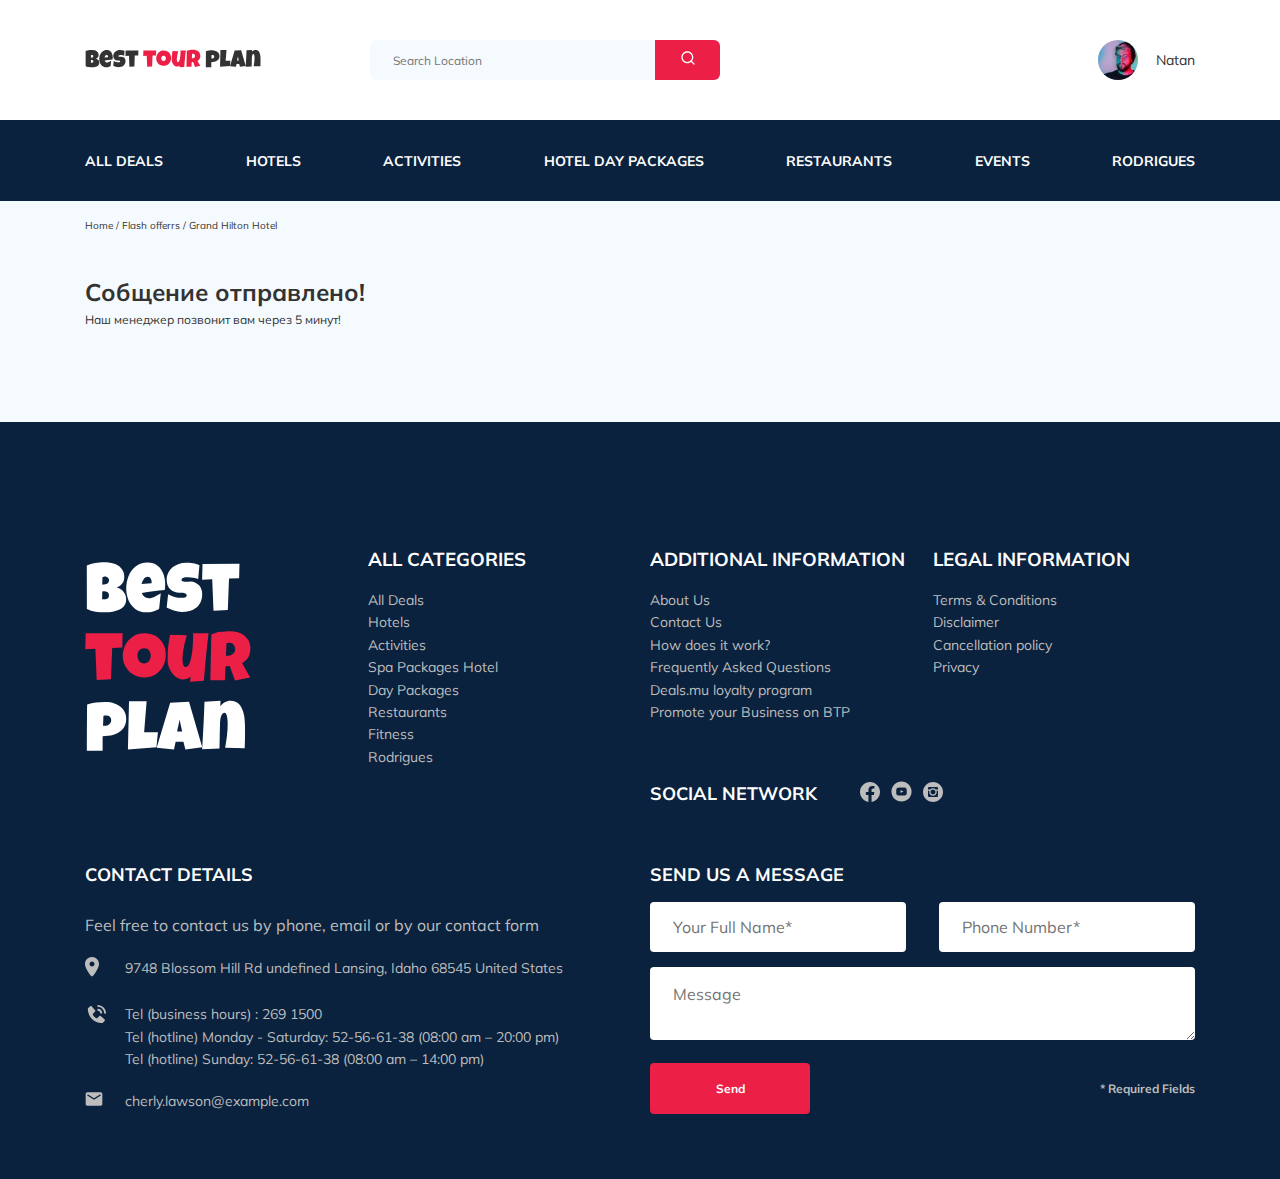
==== commit f759a572: "fixed: project" ====
--- a/thankyou.html
+++ b/thankyou.html
@@ -1,106 +1,97 @@
-<!DOCTYPE html>
-<html lang="ru">
-
-<head>
-  <meta charset="UTF-8">
-  <meta http-equiv="X-UA-Compatible" content="IE=edge">
-  <meta name="viewport" content="width=device-width, initial-scale=1.0">
-  <title>Best Tour Plan - Hotel Booking</title>
-  <link
-    href="https://fonts.googleapis.com/css2?family=Mulish:wght@400;700&family=Nunito:wght@400;600;700;800&display=swap"
-    rel="stylesheet">
-  <link rel="stylesheet" href="css/swiper-bundle.min.css">
-  <link rel="stylesheet" href="css/style.css">
-</head>
-
-<body>
-  <header class="navbar navbar_mobile_fixed">
-    <div class="container">
-      <div class="navbar-top">
-        <a href="#" class="logo">
-          <img src="img/horizontal-logo.svg" alt="Logo: Best Tour Plan" class="logo__image">
-        </a>
-        <form action="#" class="search navbar__search navbar__search_mobile_hidden">
-          <input type="text" class="search__input" placeholder="Search Location">
-          <button class="search__button">
-            <img src="img/search.svg" alt="icon: search">
-          </button>
-        </form>
-
-        <a href="#" class="user navbar__user navbar__user_mobile_hidden">
-          <img src="img/user-avatar.JPG" alt="avatar: Nathan" class="user__avatar">
-          <span class="user__name">Nathan</span>
-        </a>
-        <!-- /.user -->
-        <button class="menu-button navbar-top__menu-button">
-          <span class="menu-button__line"></span>
-          <span class="menu-button__line"></span>
-          <span class="menu-button__line"></span>
-        </button>
-        <!-- /.navbar-top__menu-btn -->
-      </div>
-      <!-- /.navbar-top -->
-
-
-    </div>
-    <!-- /.conainer -->
-    <div class="navbar-bottom">
-      <div class="container">
-        <nav>
-          <ul class="navbar-menu">
-            <li class="navbar-menu__item navbar-menu__item_mobile_visible"><a href="#"
-                class="user navbar__user navbar__user_mobile_visible">
-                <img src="img/user-avatar.JPG" alt="avatar: Nathan" class="user__avatar">
-                <span class="user__name user__name--light">Nathan</span>
-              </a>
-              <!-- /.user -->
-            </li>
-            <!-- /.navbar-menu__item -->
-            <li class="navbar-menu__item navbar-menu__item_mobile_visible">
-              <form action="#" class="search navbar__search navbar__search_mobile_visible">
-                <input type="text" class="search__input" placeholder="Search Location">
-                <button class="search__button">
-                  <img src="img/search.svg" alt="icon: search">
-                </button>
-              </form>
-            </li>
-            <!-- /.navbar-menu__item -->
-            <li class="navbar-menu__item"><a href="#" class="navbar-menu__link">All Deals</a></li>
-            <li class="navbar-menu__item"><a href="#" class="navbar-menu__link">Hotels</a></li>
-            <li class="navbar-menu__item"><a href="#" class="navbar-menu__link">Activities</a></li>
-            <li class="navbar-menu__item"><a href="#" class="navbar-menu__link">Hotel Day Packages</a></li>
-            <li class="navbar-menu__item"><a href="#" class="navbar-menu__link">Restaurants</a></li>
-            <li class="navbar-menu__item"><a href="#" class="navbar-menu__link">Events</a></li>
-            <li class="navbar-menu__item"><a href="#" class="navbar-menu__link">Rodrigues</a></li>
-          </ul>
-        </nav>
-        <!-- /.navbar-menu -->
-      </div>
-    </div>
-    <!-- /.navbar-bottom -->
-  </header>
-  <nav class="breadcrumb">
-    <div class="container">
-      <ul class="breadcrumb-list">
-        <li class="breadcrumb-list__item">
-          <a href="#" class="breadcrumb-list__link">Home</a>
-        </li>
-        <li class="breadcrumb-list__item">
-          <a href="#" class="breadcrumb-list__link">Flash Offers</a>
-        </li>
-        <li class="breadcrumb-list__item">
-          Grand Hilton Hotel
-        </li>
-      </ul>
-    </div>
-    <!-- /.container -->
-  </nav>
-  <!-- /.breadcrumb -->
-  <section class="hotel">
-    <div class="container">
-      <div class="hotel-info">
-        <div class="hotel-info__text">
-          <div class="hotel-wrapper">
+
+            <!DOCTYPE html>
+            <html lang="en">
+            <head>
+              <meta charset="UTF-8">
+              <meta name="viewport" content="width=device-width, initial-scale=1.0">
+              <title>Best Tour Plan - Hotel Booking</title>
+              <link rel="stylesheet" href="css/style.css">
+              <link rel="stylesheet"  href="css/swiper-bundle.min.css">
+              <link href="https://fonts.googleapis.com/css2?family=Mulish:wght@400;700&family=Nunito:wght@400;700;800&display=swap" rel="stylesheet">
+            </head>
+            
+            <body class="body">
+                <header class="navbar navbar_mobile_fixed">
+                  <div class="container">
+                    <div class="navbar-top">
+                      <a href="#" class="logo">
+                        <img src="img/horizont-logo.svg" alt="logo: Best Tour Plan" class="logo__image">
+                      </a>
+            
+                      <form action="#" class="search navbar__search navbar__search_mobile_hidden">
+                        <input type="text" class="search__input"
+                        placeholder="Search Location"/>
+                          
+                        <button class="search__button">
+                          <img src="img/icon.svg" alt="icon: search">
+                        </button>
+                      </form>
+            
+                      <a href="#" class="user navbar__user navbar__user_mobile_hidden ">
+                        <img src="img/user-avatar.jpg" alt="user: Natan" class="user__avatar">
+                        <span class="user__name">Natan</span>
+                      </a>
+                      <!-- /.user -->
+                      <button class="menu-button  navbar-top__menu-button">
+                        <span class="menu-button__line"></span>
+                        <span class="menu-button__line"></span>
+                        <span class="menu-button__line"></span>
+                      </button>
+            
+                    </div>
+                    <!-- /.navbar-top -->
+                  </div>
+                  <!-- /.container -->
+            
+                  <div class="navbar-bottom">
+                    <div class="container">
+                      <ul class="navbar-menu">
+                        <li class="navbar-menu__item navbar-menu__item_mobile_visible"><a href="#" class="user navbar__user navbar__user--mobile_visible ">
+                          <img src="img/user-avatar.jpg" alt="user: Natan" class="user__avatar">
+                          <span class="user__name user__name_light">Natan</span>
+                        </a>
+                        <!-- /.user --></li>
+            
+                        <li class="navbar-menu__item navbar-menu__item_mobile_visible">
+                          <form action="#" class="search navbar__search navbar__search_mobile_visible">
+                          <input type="text" class="search__input"
+                          placeholder="Search Location"/>
+                            
+                          <button class="search__button">
+                            <img src="img/icon.svg" alt="icon: search">
+                          </button>
+                        </form></li>
+            
+                        <li class="navbar-menu__item"><a href="#" class="navbar-menu__link">All Deals</a></li>
+                        <li class="navbar-menu__item"><a href="#" class="navbar-menu__link">Hotels</a></li>
+                        <li class="navbar-menu__item"><a href="#" class="navbar-menu__link">Activities</a></li>
+                        <li class="navbar-menu__item"><a href="#" class="navbar-menu__link">Hotel Day Packages</a></li>
+                        <li class="navbar-menu__item"><a href="#" class="navbar-menu__link">Restaurants</a></li>
+                        <li class="navbar-menu__item"><a href="#" class="navbar-menu__link">Events</a></li>
+                        <li class="navbar-menu__item"><a href="#" class="navbar-menu__link">Rodrigues</a></li>
+                      </ul>
+                    </div>
+                    </div>
+                    <!-- /.container -->
+                  <!-- /.navbar-bottom -->
+                </header>
+                <nav class="breadcrumb">
+                  <div class="container">
+                    <ul class="breadcrumb-list">
+                      <li class="breadcrumb-list__item"><a href="#" class="breadcrumb-list__link">Home</a></li>
+                      <li class="breadcrumb-list__item"><a href="#" class="breadcrumb-list__link">Flash offerrs</a></li>
+                      <li class="breadcrumb-list__item">Grand Hilton Hotel</li>
+                    </ul>
+                  </div>
+                  <!-- /.container -->
+                </nav>
+                <!-- /.breadcrumb -->
+            
+                <section class="hotel">
+                  <div class="container">
+                    <div class="hotel-info">
+                      <div class="hotel-info__text">
+                        <div class="hotel-wrapper">
             <h1 class="hotel-name hotel-info__name">Собщение отправлено!</h1>
           </div>
           <p class="hotel-description hotel-info__description">Наш менеджер позвонит вам через 5 минут!</p>
@@ -112,109 +103,109 @@
     <!-- /.container -->
   </section>
   <!-- /.hotel -->
- 
+
   <footer class="footer">
     <div class="container">
       <div class="footer-wrapper">
-        <img src="img/vertical-logo.svg" alt="logo: Best Tour Plan" class="logo footer__logo">
+        <img src="img/vertical-logo.svg" alt="Logo: Btst Tour Plan" class="footer__logo">
+
         <div class="footer__list footer__categories">
-          <h3 class="footer__title">ALL CATEGORIES</h3>
-          <ul class="footer__ul">
-            <li class="footer__item"><a href="#" class="footer__link">All Deals
-              </a></li>
-            <li class="footer__item"><a href="#" class="footer__link">Hotels
-              </a></li>
-            <li class="footer__item"><a href="#" class="footer__link">Activities
-              </a></li>
-            <li class="footer__item"><a href="#" class="footer__link">Spa Packages
-              </a></li>
-            <li class="footer__item"><a href="#" class="footer__link">Hotel Day Packages</a></li>
-            <li class="footer__item"><a href="#" class="footer__link">Restaurants</a></li>
-            <li class="footer__item"><a href="#" class="footer__link">Fitness</a></li>
-            <li class="footer__item"><a href="#" class="footer__link">Rodrigues</a></li>
-          </ul>
+          <h3 class="foote__title">ALL CATEGORIES</h3>
+          <ul class="footer__ul">
+          <li class="footer__item"><a href="#" class="footer__link">All Deals</a></li>
+          <li class="footer__item"><a href="#" class="footer__link">Hotels </a></li>
+          <li class="footer__item"><a href="#" class="footer__link">Activities</a></li>
+          <li class="footer__item"><a href="#" class="footer__link">Spa Packages Hotel</a></li>
+          <li class="footer__item"><a href="#" class="footer__link">Day Packages</a></li>
+          <li class="footer__item"><a href="#" class="footer__link">Restaurants</a></li>
+          <li class="footer__item"><a href="#" class="footer__link">Fitness </a></li>
+          <li class="footer__item"><a href="#" class="footer__link">Rodrigues</a></li>
+        </ul>
         </div>
         <!-- /.footer__list -->
+
         <div class="footer__list footer__additional">
-          <h3 class="footer__title">ADDITIONAL INFORMATION</h3>
-          <ul class="footer__ul">
-            <li class="footer__item"><a href="#" class="footer__link">About Us</a></li>
-            <li class="footer__item"><a href="#" class="footer__link">Contact Us</a></li>
-            <li class="footer__item"><a href="#" class="footer__link">How does it work?</a></li>
-            <li class="footer__item"><a href="#" class="footer__link">Frequently Asked Questions</a></li>
-            <li class="footer__item"><a href="#" class="footer__link">Deals.mu loyalty program
-              </a></li>
-            <li class="footer__item"><a href="#" class="footer__link">Promote your Business on BTP</a></li>
-          </ul>
+          <h3 class="foote__title"> ADDITIONAL INFORMATION</h3>
+          <ul class="footer__ul">
+          <li class="footer__item"><a href="#" class="footer__link">About Us</a></li>
+          <li class="footer__item"><a href="#" class="footer__link">Contact Us</a></li>
+          <li class="footer__item"><a href="#" class="footer__link"> How does it work?</a></li>
+          <li class="footer__item"><a href="#" class="footer__link">Frequently Asked Questions</a></li>
+          <li class="footer__item"><a href="#" class="footer__link">Deals.mu loyalty program</a></li>
+          <li class="footer__item"><a href="#" class="footer__link">Promote your Business on BTP</a></li>
+        </ul>
         </div>
         <!-- /.footer__list -->
+
+       
         <div class="footer__social-network">
           <h3 class="footer__title footer__title--inline">Social Network</h3>
           <div class="footer__social-links">
-            <a href="#" class="footer__link"><img src="img/facebook.svg" alt="facebook"></a>
-            <a href="#" class="footer__link"><img src="img/you-tube.svg" alt="you-tube"></a>
-            <a href="#" class="footer__link"><img src="img/instagram.svg" alt="instagram"></a>
+            <a href="#" class="footer__link"><img src="img/fasebook.svg" alt="icon: facebook" ></a>
+            <a href="#" class="footer__link"><img src="img/youtube.svg" alt="icon: youtube" ></a>
+            <a href="#" class="footer__link"><img src="img/instagram.svg" alt="icon: instagram" ></a>
           </div>
           <!-- /.footer__social-links -->
         </div>
         <!-- /.footer__social-network -->
+       
+
         <div class="footer__list footer__legal">
-          <h3 class="footer__title">LEGAL INFORMATION</h3>
-          <ul class="footer__ul">
-            <li class="footer__item"><a href="#" class="footer__link">Terms & Conditions
-              </a></li>
-            <li class="footer__item"><a href="#" class="footer__link">Disclaimer
-              </a></li>
-            <li class="footer__item"><a href="#" class="footer__link">Cancellation policy
-              </a></li>
-            <li class="footer__item"><a href="#" class="footer__link">Privacy</a></li>
+          <h3 class="foote__title">LEGAL INFORMATION</h3>
+          <ul class="footer__ul">
+          <li class="footer__item"><a href="#" class="footer__link">Terms & Conditions</a></li>
+          <li class="footer__item"><a href="#" class="footer__link">Disclaimer</a></li>
+          <li class="footer__item"><a href="#" class="footer__link">  Cancellation policy</a></li>
+          <li class="footer__item"><a href="#" class="footer__link">Privacy</a></li>
+        </ul>
+        <!-- /.footer__ul -->
+        </div>
+        <!-- /.footer__list -->
+
+        <div class="footer__contact-details">
+          <h3 class="footer__title footer__title--mb-3">Contact Details</h3>
+          <p class="footer__text">Feel free to contact us by phone, email or by our contact form</p>
+          <ul class="footer__ul">
+              
+            <li class="footer__item footer__item--mb-2">
+              <div class="footer__icon--wrapper">
+                <img class="footer__icon" src="img/map-cursor.svg" alt="item: map">
+              </div>
+              9748 Blossom Hill Rd undefined Lansing, Idaho 68545 United States</li>
+
+            <li class="footer__item footer__item--mb-2">
+              <div class="footer__icon--wrapper">
+                <img class="footer__icon" src="img/phone-calll.svg" alt="item: phone">
+              </div>
+              Tel (business hours) : 269 1500<br>
+              Tel (hotline) Monday - Saturday: 52-56-61-38 (08:00 am – 20:00 pm)<br>
+              Tel (hotline) Sunday: 52-56-61-38 (08:00 am – 14:00 pm)</li>
+
+            <li class="footer__item footer__item--mb-2">
+              <div class="footer__icon--wrapper">
+                <img class="footer__icon" src="img/f-email.svg" alt="icon: email">
+              </div>
+               cherly.lawson@example.com</li>
+
           </ul>
         </div>
-        <!-- /.footer__list -->
-        <div class="footer__contact-details">
-          <h3 class="footer__title footer__title--mb-3">
-            Contact Details
-          </h3>
-          <p class="footer__text">Feel free to contact us by phone, email or by our contact form</p>
-          <ul class="footer__ul">
-            <li class="footer__item footer__item--mb-2">
-              <div class="footer__icon-wrapper"><img class="footer__icon" src="img/map-marker.svg" alt="icon: map">
-              </div>
-              9748 Blossom Hill Rd undefined Lansing, Idaho 68545 United States
-            </li>
-            <li class="footer__item footer__item--mb-2">
-              <div class="footer__icon-wrapper"><img class="footer__icon" src="img/contact-phone-call.svg"
-                  alt="icon: phone"></div>
-
-              Tel (business hours) : 269 1500 <br>
-              Tel (hotline) Monday - Saturday: 52-56-61-38 (08:00 am – 20:00 pm) <br>
-              Tel (hotline) Sunday: 52-56-61-38 (08:00 am – 14:00 pm)
-
-            </li>
-            <li class="footer__item footer__item--mb-2">
-              <div class="footer__icon-wrapper"><img class="footer__icon" src="img/email.svg" alt="icon: email"></div>
-              cherly.lawson@example.com
-            </li>
-          </ul>
-        </div>
-        <!-- /.footer__contact-details -->
-        <div class="footer__contact-form">
-          <h3 class="footer__title footer__title--mb-3">Send us a message</h3>
+        <!-- /.footer-contacts-details-->
+        <div class="footer__contacts-form">
+          <h3 class="footer__title">Send us a message</h3>
           <form action="send.php" method="post" class="footer__form">
             <input type="text" class="input footer__input" placeholder="Your Full Name*" name="name">
             <input type="text" class="input footer__input" placeholder="Phone Number*" name="phone">
-            <textarea class="footer__message" placeholder="Message" name="message"></textarea>
-            <button type="submit" class="button footer__button">Send</button>
+            <textarea class="footer__message" placeholder="Message"
+            name="message"></textarea>
+            <button class="button footer__button">Send</button>
             <span class="footer__info">* Required Fields</span>
           </form>
         </div>
-        <!-- /.footer__contacts-form -->
+       </div>
+         <!-- /.footer-wrraper -->
       </div>
-      <!-- /.footer-wrapper -->
-    </div>
-    <!-- /.container -->
-  </footer>
-
+ </footer>
+ 
   <script src="js/swiper-bundle.min.js"></script>
   <script src="js/main.js"></script>
 </body>
--- a/css/style.css
+++ b/css/style.css
@@ -3,10 +3,10 @@
           box-sizing: border-box;
 }
 
-body {
-  font-family: "Mulish";
+.body {
+  font-family: 'Mulish', sans-serif;
   background-color: #F5FAFE;
-  color: #333333;
+  color: #333;
 }
 
 .container {
@@ -16,6 +16,22 @@
 
 img {
   max-width: 100%;
+}
+
+input {
+  outline: none;
+}
+
+textarea {
+  outline: none;
+}
+
+button {
+  cursor: pointer;
+}
+
+h2 {
+  margin: 0;
 }
 
 /*! normalize.css v8.0.1 | MIT License | github.com/necolas/normalize.css */
@@ -389,7 +405,7 @@
 }
 
 .navbar-bottom {
-  background-color: #0A223D;
+  background-color: #0a223d;
 }
 
 .navbar-menu {
@@ -405,7 +421,7 @@
   -webkit-box-pack: justify;
       -ms-flex-pack: justify;
           justify-content: space-between;
-  color: #fff;
+  color: #ffffff;
 }
 
 .navbar-menu__link {
@@ -414,12 +430,15 @@
   text-transform: uppercase;
   font-size: 14px;
   line-height: 18px;
-  width: 177px;
-  height: auto;
+  font-weight: 700;
 }
 
 .navbar-menu__item_mobile_visible {
   display: none;
+}
+
+.logo {
+  width: 177px;
 }
 
 .search {
@@ -436,13 +455,12 @@
   width: 350px;
   height: 100%;
   padding-left: 23px;
-  padding-right: 75px;
-  background: #F5FAFE;
+  background-color: #f5fafe;
   border: none;
   font-size: 12px;
   line-height: 15px;
-  font-family: "Mulish";
-  color: #333333;
+  color: #333;
+  padding-right: 75px;
 }
 
 .search__button {
@@ -452,7 +470,7 @@
   height: 100%;
   width: 65px;
   border: none;
-  background-color: #EC1F46;
+  background-color: #ec1f46;
 }
 
 .user {
@@ -474,22 +492,25 @@
 }
 
 .user__name {
-  font-family: "Mulish";
-  margin-left: 18px;
   font-size: 14px;
   line-height: 18px;
-  color: #333333;
+  color: #333;
+  margin-left: 18px;
+}
+
+.body-scroll-off {
+  overflow: hidden;
 }
 
 .breadcrumb-list {
   display: -webkit-box;
   display: -ms-flexbox;
   display: flex;
+  padding: 18px 0;
+  margin: 0;
   -webkit-box-align: center;
       -ms-flex-align: center;
           align-items: center;
-  padding: 18px 0;
-  margin: 0;
   list-style: none;
 }
 
@@ -499,8 +520,8 @@
 }
 
 .breadcrumb-list__item:not(:last-child)::after {
-  content: "/";
-  margin-right: 4px;
+  content: '/';
+  margin: 3px;
 }
 
 .breadcrumb-list__link {
@@ -586,6 +607,7 @@
 .hotel-slider {
   width: 728px;
   height: 450px;
+  border-radius: 8px;
 }
 
 .hotel-slider__item {
@@ -596,8 +618,8 @@
   overflow: hidden;
 }
 
-.hotel-slider__item::after {
-  content: "";
+.hotel-slider__item:after {
+  content: '';
   position: absolute;
   width: 100%;
   height: 100%;
@@ -605,14 +627,9 @@
   bottom: 0;
   left: 0;
   right: 0;
-  z-index: 10;
   background: -webkit-gradient(linear, left top, left bottom, from(rgba(0, 122, 223, 0.48)), to(rgba(255, 255, 255, 0.128)));
   background: linear-gradient(180deg, rgba(0, 122, 223, 0.48) 0%, rgba(255, 255, 255, 0.128) 100%);
-}
-
-.hotel-slider__img {
-  width: 100%;
-  height: 100%;
+  z-index: 10;
 }
 
 .hotel-slider__button {
@@ -649,17 +666,17 @@
   font-size: 10px;
   line-height: 13px;
   padding: 4px 9px;
-  background-color: #EC1F46;
+  background-color: #ec1f46;
   border-radius: 3px;
-  color: #fff;
+  color: #ffffff;
 }
 
 .rating {
   max-width: 65px;
   min-height: 45px;
   text-align: center;
-  color: #fff;
-  background-color: #EC1F46;
+  color: #ffffff;
+  background-color: #ec1f46;
   border-radius: 4px;
 }
 
@@ -669,17 +686,16 @@
 }
 
 .rating__counter {
-  font-size: 14px;
+  font-style: 14px;
   line-height: 18px;
 }
 
 .booking {
-  font-family: Nunito;
-  background-color: #0A223D;
-  color: #fff;
-  border-radius: 8px;
+  background-color: #0a223d;
+  color: #ffffff;
   width: 350px;
   min-height: 210px;
+  border-radius: 8px;
   padding: 28px;
 }
 
@@ -704,13 +720,12 @@
 }
 
 .booking__start {
-  font-weight: normal;
   font-size: 10px;
   line-height: 14px;
+  font-weight: normal;
 }
 
 .booking__pricetag {
-  font-style: normal;
   font-weight: 800;
   font-size: 24px;
   line-height: 33px;
@@ -723,11 +738,11 @@
   line-height: 16px;
 }
 
-.booking__room {
+.booking-room {
   margin-top: 4px;
 }
 
-.booking__text {
+.booking-text {
   display: -webkit-box;
   display: -ms-flexbox;
   display: flex;
@@ -737,11 +752,11 @@
   -webkit-box-pack: justify;
       -ms-flex-pack: justify;
           justify-content: space-between;
-  margin-bottom: 8px;
   font-style: normal;
   font-weight: normal;
   font-size: 12px;
   line-height: 16px;
+  margin-bottom: 8px;
 }
 
 .booking__description {
@@ -763,7 +778,7 @@
 
 .booking__heading {
   font-style: normal;
-  font-weight: 600;
+  font-weight: normal;
   font-size: 18px;
   line-height: 25px;
 }
@@ -780,6 +795,7 @@
           justify-content: space-between;
   color: inherit;
   text-decoration: none;
+  font-style: normal;
   font-weight: 600;
   font-size: 18px;
   line-height: 25px;
@@ -790,36 +806,37 @@
 }
 
 .booking__button {
-  width: 100%;
-  min-height: 45px;
+  font-style: normal;
   font-weight: 600;
   font-size: 14px;
   line-height: 19px;
+  width: 100%;
+  min-height: 45px;
   border-radius: 4px;
-  background-color: #EC1F46;
+  background-color: #ec1f46;
   border: none;
-  color: #fff;
+  color: #ffffff;
   cursor: pointer;
 }
 
 .map {
   width: 347px;
   height: 213px;
-  border-radius: 10px;
+  border-radius: 8px;
   overflow: hidden;
 }
 
-.newslatter {
+.newsletter {
   position: relative;
   padding: 98px 0 87px 0;
-  background-image: url(../img/newslatter-bg.jpg);
+  background-image: url(../img/newsletter-bg.jpg);
   background-repeat: no-repeat;
   background-position: center;
   background-size: cover;
 }
 
-.newslatter::before {
-  content: "";
+.newsletter::before {
+  content: '';
   position: absolute;
   top: 0;
   left: 0;
@@ -830,7 +847,7 @@
   background-color: rgba(10, 34, 61, 0.8);
 }
 
-.newslatter-wrapper {
+.newsletter-wrapper {
   position: relative;
   display: -webkit-box;
   display: -ms-flexbox;
@@ -845,17 +862,16 @@
   margin: auto;
 }
 
-.newslatter-title {
-  color: #fff;
+.newsletter-title {
+  color: #ffffff;
   font-style: normal;
   font-weight: 300;
   font-size: 24px;
   line-height: 30px;
 }
 
-.newslatter-title__strong {
+.newsletter-title__strong {
   display: block;
-  font-weight: 600;
   font-size: 36px;
   line-height: 45px;
   text-transform: uppercase;
@@ -873,9 +889,9 @@
   position: absolute;
   width: 100%;
   height: 100%;
+  border: none;
   padding-left: 33px;
   padding-right: 75px;
-  bottom: none;
   font-style: normal;
   font-weight: 300;
   font-size: 14px;
@@ -885,12 +901,16 @@
 .subscribe__button {
   position: absolute;
   min-width: 65px;
+  top: 0;
   right: 0;
-  top: 0;
   height: 100%;
   border: none;
-  background-color: #EC1F46;
-  color: #fff;
+  font-style: normal;
+  font-weight: bold;
+  font-size: 12px;
+  line-height: 15px;
+  background-color: #ec1f46;
+  color: #ffffff;
 }
 
 .reviews {
@@ -909,6 +929,8 @@
 
 .reviews-slider__item {
   position: relative;
+  background-color: #fff;
+  border-radius: 8px;
   display: -webkit-box;
   display: -ms-flexbox;
   display: flex;
@@ -921,38 +943,35 @@
           align-items: center;
   max-width: 730px;
   margin: 45px auto 0;
-  background-color: #fff;
-  border-radius: 8px;
   padding: 0 62px 30px;
 }
 
-.reviews-slider__item::before {
-  content: "";
+.reviews-slider__item:before {
+  content: '';
   position: absolute;
-  left: 62px;
-  top: 13px;
   width: 70px;
   height: 47px;
   background-image: url(../img/quote-left.svg);
   background-repeat: no-repeat;
-}
-
-.reviews-slider__item::after {
-  content: "";
+  left: 62px;
+  top: 13px;
+}
+
+.reviews-slider__item:after {
+  content: '';
   position: absolute;
-  right: 62px;
-  top: 118px;
   width: 70px;
   height: 47px;
   background-image: url(../img/quote-right.svg);
   background-repeat: no-repeat;
+  right: 62px;
+  top: 118px;
 }
 
 .reviews-slider__button {
   position: absolute;
   top: 50%;
-  -webkit-transform: translateY(-50%);
-          transform: translateY(-50%);
+  transforms: transateY(-50%);
   width: 30px;
   height: 30px;
   background-repeat: no-repeat;
@@ -965,13 +984,13 @@
 }
 
 .reviews-slider__button--prev {
-  background-image: url(../img/arrow-prev-secondary.svg);
   left: 0;
+  background-image: url(../img/arrow-left.svg);
 }
 
 .reviews-slider__button--next {
-  background-image: url(../img/arrow-next-secondary.svg);
   right: 0;
+  background-image: url(../img/arrow-right.svg);
 }
 
 .reviews-slider__profile {
@@ -995,14 +1014,14 @@
   border-radius: 50%;
   -o-object-fit: cover;
      object-fit: cover;
-  margin-bottom: 9px;
 }
 
 .reviews-slider__username {
+  font-style: normal;
   font-weight: bold;
   font-size: 12px;
   line-height: 15px;
-  color: #EC1F46;
+  color: #ec1f46;
   margin-bottom: 10px;
 }
 
@@ -1030,7 +1049,8 @@
   font-size: 12px;
   line-height: 160%;
   text-align: justify;
-  margin: auto;
+  margin: 0 auto;
+  color: #333333;
 }
 
 .activities {
@@ -1067,15 +1087,15 @@
   -webkit-box-align: start;
       -ms-flex-align: start;
           align-items: flex-start;
-  padding: 24px 26px;
   width: 255px;
   height: 255px;
   border-radius: 6px;
   overflow: hidden;
+  padding: 24px 26px;
 }
 
 .card::before {
-  content: "";
+  content: '';
   position: absolute;
   left: 0;
   right: 0;
@@ -1087,12 +1107,12 @@
 
 .card__image {
   position: absolute;
+  width: 100%;
+  height: 100%;
   left: 0;
   right: 0;
   top: 0;
   bottom: 0;
-  width: 100%;
-  height: 100%;
   -o-object-fit: cover;
      object-fit: cover;
   z-index: -2;
@@ -1101,32 +1121,30 @@
 .card__title {
   margin-top: auto;
   margin-bottom: 18px;
+  color: #ffffff;
   font-style: normal;
   font-weight: bold;
   font-size: 16px;
   line-height: 20px;
-  color: #fff;
 }
 
 .card__button {
-  font-family: Nunito;
   font-style: normal;
   font-weight: 600;
   font-size: 12px;
   line-height: 16px;
-  color: #fff;
   padding: 7px 22px;
+  color: #ffffff;
   border: none;
-  background-color: #EC1F46;
+  background-color: #ec1f46;
   border-radius: 4px;
   cursor: pointer;
 }
 
 .footer {
-  background-color: #0A223D;
-  color: #fff;
-  padding-top: 108px;
-  padding-bottom: 46px;
+  background: #0a223d;
+  color: #ffffff;
+  padding: 108px 0 46px 0;
 }
 
 .footer-wrapper {
@@ -1138,16 +1156,13 @@
   grid-gap: 20px;
   grid-auto-rows: minmax(40px, -webkit-min-content);
   grid-auto-rows: minmax(40px, min-content);
-  -webkit-box-align: start;
-      -ms-flex-align: start;
-          align-items: start;
 }
 
 .footer__logo {
-  width: 166px;
   -ms-grid-row: 1;
   -ms-grid-row-span: 2;
   grid-row: 1 / 3;
+  width: 166px;
   -ms-flex-item-align: stretch;
       -ms-grid-row-align: stretch;
       align-self: stretch;
@@ -1166,7 +1181,7 @@
   -webkit-box-align: center;
       -ms-flex-align: center;
           align-items: center;
-  min-width: 81px;
+  min-width: 83px;
   -webkit-box-pack: justify;
       -ms-flex-pack: justify;
           justify-content: space-between;
@@ -1176,9 +1191,9 @@
   display: -webkit-box;
   display: -ms-flexbox;
   display: flex;
-  -webkit-box-align: start;
-      -ms-flex-align: start;
-          align-items: start;
+  -webkit-box-align: center;
+      -ms-flex-align: center;
+          align-items: center;
   -ms-grid-row: 2;
   -ms-grid-row-span: 2;
   grid-row: 2 / 4;
@@ -1189,7 +1204,7 @@
   grid-column: span 2;
 }
 
-.footer__contact-form {
+.footer__contacts-form {
   grid-column: span 2;
 }
 
@@ -1197,14 +1212,17 @@
   display: -webkit-box;
   display: -ms-flexbox;
   display: flex;
-  -webkit-box-align: center;
-      -ms-flex-align: center;
-          align-items: center;
+  -webkit-box-align: start;
+      -ms-flex-align: start;
+          align-items: start;
   -webkit-box-pack: justify;
       -ms-flex-pack: justify;
           justify-content: space-between;
   -ms-flex-wrap: wrap;
       flex-wrap: wrap;
+  -webkit-box-align: center;
+      -ms-flex-align: center;
+          align-items: center;
 }
 
 .footer__ul {
@@ -1217,9 +1235,9 @@
   font-style: normal;
   font-weight: bold;
   font-size: 18px;
-  text-transform: uppercase;
   line-height: 23px;
   margin: 0 0 16px 0;
+  text-transform: uppercase;
 }
 
 .footer__title--inline {
@@ -1236,7 +1254,7 @@
   display: flex;
   -webkit-box-align: start;
       -ms-flex-align: start;
-          align-items: flex-start;
+          align-items: start;
   font-style: normal;
   font-weight: normal;
   font-size: 14px;
@@ -1248,7 +1266,7 @@
   margin-bottom: 20px;
 }
 
-.footer__icon-wrapper {
+.footer__icon--wrapper {
   min-width: 40px;
 }
 
@@ -1259,25 +1277,22 @@
 
 .footer__link {
   text-decoration: none;
-  color: inherit;
+  color: #BDBDBD;
 }
 
 .footer__input {
   background-color: #fff;
   border-radius: 4px;
   border: none;
-  padding: 0 23px;
+  padding: 23px;
   height: 50px;
   margin-bottom: 15px;
-  -ms-flex-preferred-size: 48%;
-      flex-basis: 48%;
+  -ms-flex-preferred-size: 47%;
+      flex-basis: 47%;
 }
 
 .footer__message {
   background-color: #fff;
-  width: 539px;
-  height: 123px;
-  resize: none;
   border-radius: 4px;
   padding: 18px 23px;
   border: none;
@@ -1294,10 +1309,10 @@
   font-weight: bold;
   font-size: 12px;
   line-height: 15px;
-  color: #fff;
-  background-color: #EC1F46;
+  color: #ffffff;
+  background: #ec1f46;
+  border: none;
   border-radius: 4px;
-  border: none;
 }
 
 .footer__info {
@@ -1305,30 +1320,95 @@
   font-weight: bold;
   font-size: 12px;
   line-height: 15px;
-  color: #E0E0E0;
-}
-
-.footer__cancellatios {
-  display: -webkit-box;
-  display: -ms-flexbox;
-  display: flex;
-  -webkit-box-pack: justify;
-      -ms-flex-pack: justify;
-          justify-content: space-between;
-  grid-colomn: 4;
+  color: #BDBDBD;
+}
+
+.modal__overlay {
+  position: fixed;
+  left: 0;
+  top: 0;
+  right: 0;
+  bottom: 0;
+  background-color: rgba(0, 143, 223, 0.39);
+  z-index: 100;
+  visibility: hidden;
+  opacity: 0;
+  -webkit-transition: opacity 0.2s;
+  transition: opacity 0.2s;
+}
+
+.modal__overlay--visible {
+  visibility: visible;
+  opacity: 1;
+}
+
+.modal__dialog {
+  position: fixed;
+  top: 50%;
+  left: 50%;
+  max-width: 478px;
+  -webkit-transform: translate(-50%, -50%);
+          transform: translate(-50%, -50%);
+  padding: 33px 88px;
+  background-color: #0a223d;
+  color: #ffffff;
+  border-radius: 8px;
+  z-index: 101;
+  visibility: hidden;
+  opacity: 0;
+  -webkit-transition: opacity 0.2s;
+  transition: opacity 0.2s;
+}
+
+.modal__dialog--visible {
+  visibility: visible;
+  opacity: 1;
+}
+
+.modal__close {
+  position: absolute;
+  right: 18px;
+  top: 17px;
+  text-decoration: none;
+  cursor: pointer;
+}
+
+.modal__title {
+  font-style: normal;
+  font-weight: bold;
+  font-size: 18px;
+  margin-bottom: 15px;
+  text-transform: uppercase;
+  text-align: center;
+}
+
+.modal__input {
+  width: 100%;
+  margin-bottom: 15px;
+}
+
+.modal__message {
+  width: 100%;
+  height: 123px;
+  margin-bottom: 15px;
+}
+
+.modal__info {
+  font-style: normal;
+  font-weight: bold;
+  font-size: 12px;
+  line-height: 15px;
+  color: #BDBDBD;
 }
 
 @media (max-width: 1200px) {
   .container {
     max-width: 960px;
   }
-  .slider {
-    width: 590px;
-  }
   .hotel-slider {
     width: 590px;
   }
-  .hotel-slider__img {
+  .hotel-slider__image {
     width: 100%;
     height: 100%;
     -o-object-fit: cover;
@@ -1345,19 +1425,15 @@
 }
 
 @media (max-width: 992px) {
-  .container, .newslatter-wrapper {
+  .container,
+  .newsletter-wrapper {
     max-width: 700px;
   }
   .logo {
     width: 132px;
   }
-  .navbar-top {
-    padding-top: 30px;
-    padding-bottom: 30px;
-  }
   .navbar__search {
     margin-left: auto;
-    max-width: 340px;
   }
   .navbar-menu {
     padding-top: 22px;
@@ -1366,6 +1442,9 @@
   .navbar-menu__link {
     font-size: 12px;
     line-height: 15px;
+  }
+  .search__link {
+    width: 340px;
   }
   .hotel-grid {
     -webkit-box-orient: vertical;
@@ -1376,15 +1455,15 @@
   .hotel__slider {
     margin-bottom: 30px;
   }
+  .hotel-slider {
+    width: 100%;
+  }
   .hotel-right {
     -webkit-box-orient: horizontal;
     -webkit-box-direction: normal;
         -ms-flex-direction: row;
             flex-direction: row;
   }
-  .hotel-slider {
-    width: 100%;
-  }
   .booking {
     width: 340px;
   }
@@ -1398,12 +1477,10 @@
     -ms-flex-wrap: wrap;
         flex-wrap: wrap;
   }
-  .activities__card {
-    margin-bottom: 20px;
-  }
   .card {
     width: 340px;
     height: 250px;
+    margin-bottom: 20px;
   }
   .footer-wrapper {
     -ms-grid-columns: (1fr)[6];
@@ -1411,8 +1488,8 @@
     grid-row-gap: 40px;
   }
   .footer__input {
-    -ms-flex-preferred-size: 48%;
-        flex-basis: 48%;
+    -ms-flex-preferred-size: 49%;
+        flex-basis: 49%;
   }
   .footer__logo {
     -ms-grid-row: 1;
@@ -1425,15 +1502,12 @@
     -ms-grid-row-span: 1;
     grid-row: 1 / 2;
     grid-column: span 4;
-    -ms-flex-item-align: center;
-        -ms-grid-row-align: center;
-        align-self: center;
   }
   .footer__categories {
-    grid-column: span 2;
     -ms-grid-row: 2;
     -ms-grid-row-span: 1;
     grid-row: 2 / 3;
+    grid-column: span 2;
   }
   .footer__legal {
     grid-column: span 2;
@@ -1446,7 +1520,7 @@
     -ms-grid-row: 3;
     grid-row: 3;
   }
-  .footer__contact-form {
+  .footer__contacts-form {
     grid-column: span 5;
     -ms-grid-row: 4;
     grid-row: 4;
@@ -1459,22 +1533,19 @@
     width: 92%;
   }
   body {
-    padding-top: 78px;
-  }
-  .search__input {
-    max-width: 245px;
+    padding-top: 85px;
   }
   .navbar_mobile_fixed {
     position: fixed;
     top: 0;
+    right: 0;
     left: 0;
-    right: 0;
     z-index: 99;
   }
-  .navbar__user_mobile_hidden, .navbar__search_mobile_hidden {
+  .navbar__search_mobile_hidden, .navbar__user_mobile_hidden {
     display: none;
   }
-  .navbar__user_mobile_visible, .navbar__search_mobile_visible {
+  .navbar__search_mobile_visible, .navbar__user_mobile_visible {
     display: -webkit-box;
     display: -ms-flexbox;
     display: flex;
@@ -1494,10 +1565,10 @@
     left: 0;
     right: 0;
     bottom: 0;
-    top: 78px;
+    top: 70px;
     padding-top: 30px;
   }
-  .navbar-bottom--visible {
+  .navbar-bottom_visible {
     display: block;
   }
   .navbar-menu {
@@ -1511,9 +1582,6 @@
   }
   .navbar-menu__item_mobile_visible {
     display: block;
-  }
-  .hidden {
-    overflow-y: hidden;
   }
   .menu-button {
     display: -webkit-box;
@@ -1521,6 +1589,7 @@
     display: flex;
     width: 16px;
     height: 11px;
+    padding: 0;
     -webkit-box-align: center;
         -ms-flex-align: center;
             align-items: center;
@@ -1538,16 +1607,14 @@
   .menu-button__line {
     width: 16px;
     height: 1px;
-    background-color: #333333;
-  }
-  .user__name--light {
-    color: #fff;
-    margin-left: 0;
-    margin-top: 10px;
+    background-color: #333;
+  }
+  .user__name_light {
+    color: #ffffff;
+    margin: 10px 0 0;
   }
   .stars {
-    -ms-flex-preferred-size: content;
-        flex-basis: content;
+    width: auto;
   }
   .hotel-name {
     -ms-flex-preferred-size: 100%;
@@ -1569,17 +1636,17 @@
     display: none;
   }
   .hotel-info__offer {
+    margin-left: 0;
     -webkit-box-ordinal-group: 0;
         -ms-flex-order: -1;
             order: -1;
-    margin-left: 0;
   }
   .hotel-right {
+    min-height: 450px;
     -webkit-box-orient: vertical;
     -webkit-box-direction: normal;
         -ms-flex-direction: column;
             flex-direction: column;
-    min-height: 450px;
   }
   .hotel-slider {
     height: 350px;
@@ -1590,7 +1657,7 @@
   .map {
     width: 100%;
   }
-  .newslatter-wrapper {
+  .newsletter-wrapper {
     max-width: 576px;
     width: 92%;
     -webkit-box-orient: vertical;
@@ -1601,23 +1668,20 @@
         -ms-flex-align: start;
             align-items: flex-start;
   }
-  .reviews {
-    padding: 40px 0 60px 0;
-  }
   .reviews__title {
-    margin-bottom: 50px;
+    font-style: normal;
+    font-weight: bold;
     font-size: 30px;
     line-height: 38px;
   }
   .reviews-slider__item {
-    max-width: 580px;
     padding: 0 30px 30px;
   }
-  .reviews-slider__item::after, .reviews-slider__item::before {
+  .reviews-slider__item:after, .reviews-slider__item:before {
     display: none;
   }
   .reviews-slider__button {
-    top: 32px;
+    top: 30px;
   }
   .reviews-slider__button--prev {
     left: 50%;
@@ -1631,10 +1695,6 @@
     -webkit-transform: translate(50%, 0);
             transform: translate(50%, 0);
   }
-  .activities {
-    padding-top: 40px;
-    padding-bottom: 60px;
-  }
   .card {
     width: 49%;
     height: 255px;
@@ -1646,31 +1706,20 @@
 }
 
 @media (max-width: 576px) {
-  .container {
-    max-width: 480px;
-    width: 92%;
-  }
   .logo {
     width: 99px;
   }
-  .slider {
-    height: 250px;
+  .hotel__slider {
+    margin-bottom: 20px;
   }
   .hotel-slider {
     height: 250px;
   }
-  .hotel__slider {
-    margin-bottom: 20px;
-  }
-  .newslatter {
+  .newsletter {
     padding: 76px 0 83px 0;
   }
-  .newslatter__title {
+  .newsletter__title {
     margin-bottom: 37px;
-    font-style: normal;
-    font-weight: 300;
-    font-size: 20px;
-    line-height: 25px;
   }
   .subscribe {
     width: 100%;
@@ -1681,7 +1730,6 @@
   .footer-wrapper {
     -ms-grid-columns: 1fr;
         grid-template-columns: 1fr;
-    grid-gap: 30px;
   }
   .footer__logo {
     -ms-grid-row: 1;
@@ -1713,70 +1761,96 @@
     -ms-grid-column: 1;
     grid-column: 1;
   }
-  .footer__form {
-    -webkit-box-orient: vertical;
-    -webkit-box-direction: normal;
-        -ms-flex-direction: column;
-            flex-direction: column;
-  }
   .footer__contact-details {
     -ms-grid-row: 6;
     grid-row: 6;
     -ms-grid-column: 1;
     grid-column: 1;
   }
-  .footer__contact-form {
+  .footer__contacts-form {
     -ms-grid-row: 7;
     grid-row: 7;
+  }
+  .footer__contact-details {
+    -ms-grid-row: 6;
+    grid-row: 6;
     -ms-grid-column: 1;
     grid-column: 1;
   }
-  .footer__message {
-    width: 100%;
-  }
   .footer__input {
     width: 100%;
-    padding: 18px 0 17px 23px;
+  }
+  .footer__message {
+    height: 123px;
+  }
+}
+
+@media (max-width: 480px) {
+  .container {
+    max-width: 320px;
+  }
+  .navbar-top {
+    width: 90%;
+    margin: auto;
+    padding: 28px 0 28px 0;
+  }
+  .search__input {
+    max-width: 245px;
+  }
+  .logo__name {
+    font-size: 13px;
+    line-height: 13px;
+  }
+  .newsletter__title {
+    font-size: 20px;
+    line-height: 25px;
+  }
+  .newsletter-title__strong {
+    font-size: 30px;
+    line-height: 38px;
+  }
+  .subscribe {
+    min-width: 280px;
+  }
+  .reviews .reviews {
+    padding: 40px 0 50px 0;
+  }
+  .reviews__title {
+    width: 245px;
+    margin: 0 auto 42px;
+    font-size: 18px;
+    line-height: 23px;
+  }
+  .footer__form {
+    display: -webkit-box;
+    display: -ms-flexbox;
+    display: flex;
+    -webkit-box-orient: vertical;
+    -webkit-box-direction: normal;
+        -ms-flex-direction: column;
+            flex-direction: column;
+    -webkit-box-align: baseline;
+        -ms-flex-align: baseline;
+            align-items: baseline;
+    width: 280px;
+    font-style: normal;
+    font-weight: normal;
+    font-size: 12px;
+    line-height: 15px;
+  }
+  .footer__message {
+    width: 281px;
+    -ms-flex-preferred-size: inherit;
+        flex-basis: inherit;
+    margin-bottom: 15px;
+  }
+  .footer__info {
+    margin-bottom: 15px;
   }
   .footer__button {
     -webkit-box-ordinal-group: 2;
         -ms-flex-order: 1;
             order: 1;
   }
-  .footer__info {
-    margin-bottom: 15px;
-  }
-}
-
-@media (max-width: 480px) {
-  .container, .newslatter-wrapper {
-    max-width: 400px;
-    width: 92%;
-  }
-  .subscribe {
-    width: 100%;
-  }
-}
-
-@media (max-width: 320px) {
-  .container {
-    max-width: 90%;
-  }
-  .newslatter {
-    padding: 76px 0 83px 0;
-  }
-  .subscribe {
-    width: 100%;
-  }
-  .reviews {
-    padding: 40px 0 50px 0;
-  }
-  .reviews__title {
-    max-width: 245px;
-    margin: auto;
-    margin-bottom: 42px;
-    font-size: 18px;
-    line-height: 23px;
-  }
 }
 /*# sourceMappingURL=style.css.map */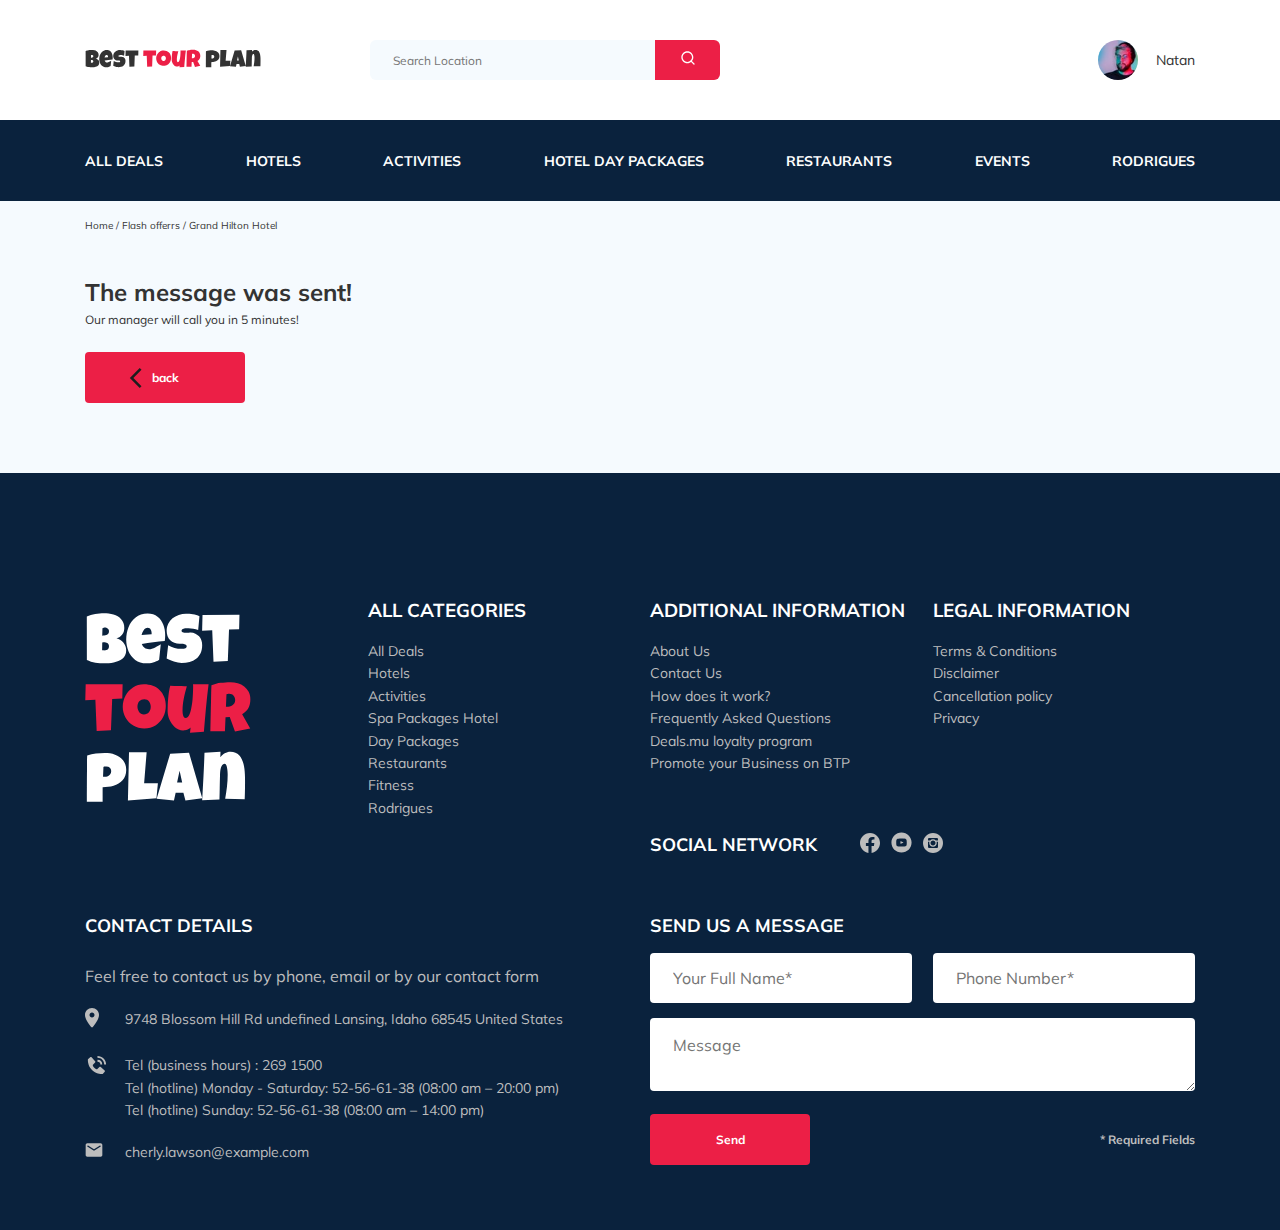
==== commit 795742cf: "add: button back" ====
--- a/thankyou.html
+++ b/thankyou.html
@@ -92,13 +92,14 @@
                     <div class="hotel-info">
                       <div class="hotel-info__text">
                         <div class="hotel-wrapper">
-            <h1 class="hotel-name hotel-info__name">Собщение отправлено!</h1>
+            <h1 class="hotel-name hotel-info__name">The message was sent!</h1>
           </div>
-          <p class="hotel-description hotel-info__description">Наш менеджер позвонит вам через 5 минут!</p>
+          <p class="hotel-description hotel-info__description">Our manager will call you in 5 minutes!</p>
         </div>
         <!-- /.hotel-info__text -->
       </div>
       <!-- /.hotel-info -->
+      <a href="index.html" class="button hotel__button-back">back</a>
     </div>
     <!-- /.container -->
   </section>
@@ -192,14 +193,33 @@
         <!-- /.footer-contacts-details-->
         <div class="footer__contacts-form">
           <h3 class="footer__title">Send us a message</h3>
-          <form action="send.php" method="post" class="footer__form">
-            <input type="text" class="input footer__input" placeholder="Your Full Name*" name="name">
-            <input type="text" class="input footer__input" placeholder="Phone Number*" name="phone">
+
+          <form action="send.php" method="post" class="footer__form form ">
+            <div class="footer__input-group">
+             <input
+             type="text"
+              class="input footer__input"
+               placeholder="Your Full Name*" 
+               name="name"
+               required
+               minlength="2">
+            </div>
+
+            <div class="footer__input-group">
+             <input
+              type="tel"
+               class="input footer__input phone" 
+               placeholder="Phone Number*"
+                name="phone"
+                required>
+            </div>
+
             <textarea class="footer__message" placeholder="Message"
             name="message"></textarea>
             <button class="button footer__button">Send</button>
             <span class="footer__info">* Required Fields</span>
           </form>
+
         </div>
        </div>
          <!-- /.footer-wrraper -->
--- a/css/style.css
+++ b/css/style.css
@@ -18,20 +18,73 @@
   max-width: 100%;
 }
 
+textarea {
+  outline: none;
+}
+
+button {
+  cursor: pointer;
+}
+
+h2 {
+  margin: 0;
+}
+
 input {
   outline: none;
 }
 
-textarea {
+.input {
+  background-color: #fff;
+  border-radius: 4px;
+  border: none;
+  padding: 0 23px;
+  height: 50px;
   outline: none;
 }
 
-button {
+.message {
+  background-color: #ffffff;
+  border-radius: 4px;
+  padding: 18px 23px;
+  border: none;
+}
+
+.button {
+  min-width: 160px;
+  min-height: 50px;
+  padding: 18px;
+  font-style: normal;
+  font-weight: bold;
+  font-size: 12px;
+  line-height: 15px;
+  color: #ffffff;
+  background-color: #ec1f46;
+  border-radius: 4px;
+  border: none;
   cursor: pointer;
 }
 
-h2 {
-  margin: 0;
+.form {
+  display: -webkit-box;
+  display: -ms-flexbox;
+  display: flex;
+  -webkit-box-align: start;
+      -ms-flex-align: start;
+          align-items: start;
+  -webkit-box-pack: justify;
+      -ms-flex-pack: justify;
+          justify-content: space-between;
+  -ms-flex-wrap: wrap;
+      flex-wrap: wrap;
+  -webkit-box-align: center;
+      -ms-flex-align: center;
+          align-items: center;
+}
+
+.invalid {
+  color: #ec1f46;
+  border-bottom: 1px solid #ec1f46;
 }
 
 /*! normalize.css v8.0.1 | MIT License | github.com/necolas/normalize.css */
@@ -604,6 +657,25 @@
           justify-content: space-between;
 }
 
+.hotel__button-back {
+  display: block;
+  position: relative;
+  width: 160px;
+  text-align: center;
+  text-decoration: none;
+}
+
+.hotel__button-back::before {
+  content: '';
+  background: url("../img/arrow-back.svg") no-repeat 30% 50%;
+  fill: white;
+  position: absolute;
+  top: 0;
+  left: 0;
+  right: 0;
+  bottom: 0;
+}
+
 .hotel-slider {
   width: 728px;
   height: 450px;
@@ -678,6 +750,7 @@
   color: #ffffff;
   background-color: #ec1f46;
   border-radius: 4px;
+  cursor: pointer;
 }
 
 .rating__text {
@@ -882,7 +955,6 @@
   width: 350px;
   height: 55px;
   border-radius: 4px;
-  overflow: hidden;
 }
 
 .subscribe__input {
@@ -911,6 +983,12 @@
   line-height: 15px;
   background-color: #ec1f46;
   color: #ffffff;
+  border-radius: 0;
+}
+
+.subscribe label.invalid {
+  position: absolute;
+  top: 58px;
 }
 
 .reviews {
@@ -1209,20 +1287,9 @@
 }
 
 .footer__form {
-  display: -webkit-box;
-  display: -ms-flexbox;
-  display: flex;
-  -webkit-box-align: start;
-      -ms-flex-align: start;
-          align-items: start;
-  -webkit-box-pack: justify;
-      -ms-flex-pack: justify;
-          justify-content: space-between;
-  -ms-flex-wrap: wrap;
-      flex-wrap: wrap;
-  -webkit-box-align: center;
-      -ms-flex-align: center;
-          align-items: center;
+  -webkit-box-align: baseline;
+      -ms-flex-align: baseline;
+          align-items: baseline;
 }
 
 .footer__ul {
@@ -1281,14 +1348,16 @@
 }
 
 .footer__input {
-  background-color: #fff;
-  border-radius: 4px;
-  border: none;
-  padding: 23px;
-  height: 50px;
+  width: 100%;
+}
+
+.footer__input-group {
+  -webkit-box-align: center;
+      -ms-flex-align: center;
+          align-items: center;
   margin-bottom: 15px;
-  -ms-flex-preferred-size: 47%;
-      flex-basis: 47%;
+  -ms-flex-preferred-size: 48%;
+      flex-basis: 48%;
 }
 
 .footer__message {
@@ -1384,13 +1453,17 @@
 
 .modal__input {
   width: 100%;
-  margin-bottom: 15px;
+  margin-top: 15px;
 }
 
 .modal__message {
   width: 100%;
   height: 123px;
-  margin-bottom: 15px;
+  margin-top: 15px;
+}
+
+.modal__button {
+  margin-top: 15px;
 }
 
 .modal__info {
@@ -1524,6 +1597,10 @@
     grid-column: span 5;
     -ms-grid-row: 4;
     grid-row: 4;
+  }
+  .modal__dialog {
+    max-width: 400px;
+    padding: 30px 40px;
   }
 }
 
@@ -1703,6 +1780,10 @@
     -ms-flex-preferred-size: 100%;
         flex-basis: 100%;
   }
+  .modal__dialog {
+    max-width: 330px;
+    padding: 30px 20px;
+  }
 }
 
 @media (max-width: 576px) {
@@ -1777,7 +1858,7 @@
     -ms-grid-column: 1;
     grid-column: 1;
   }
-  .footer__input {
+  .footer__input-group {
     width: 100%;
   }
   .footer__message {
@@ -1852,5 +1933,9 @@
         -ms-flex-order: 1;
             order: 1;
   }
+  .modal__dialog {
+    max-width: 300px;
+    min-width: 300px;
+  }
 }
 /*# sourceMappingURL=style.css.map */